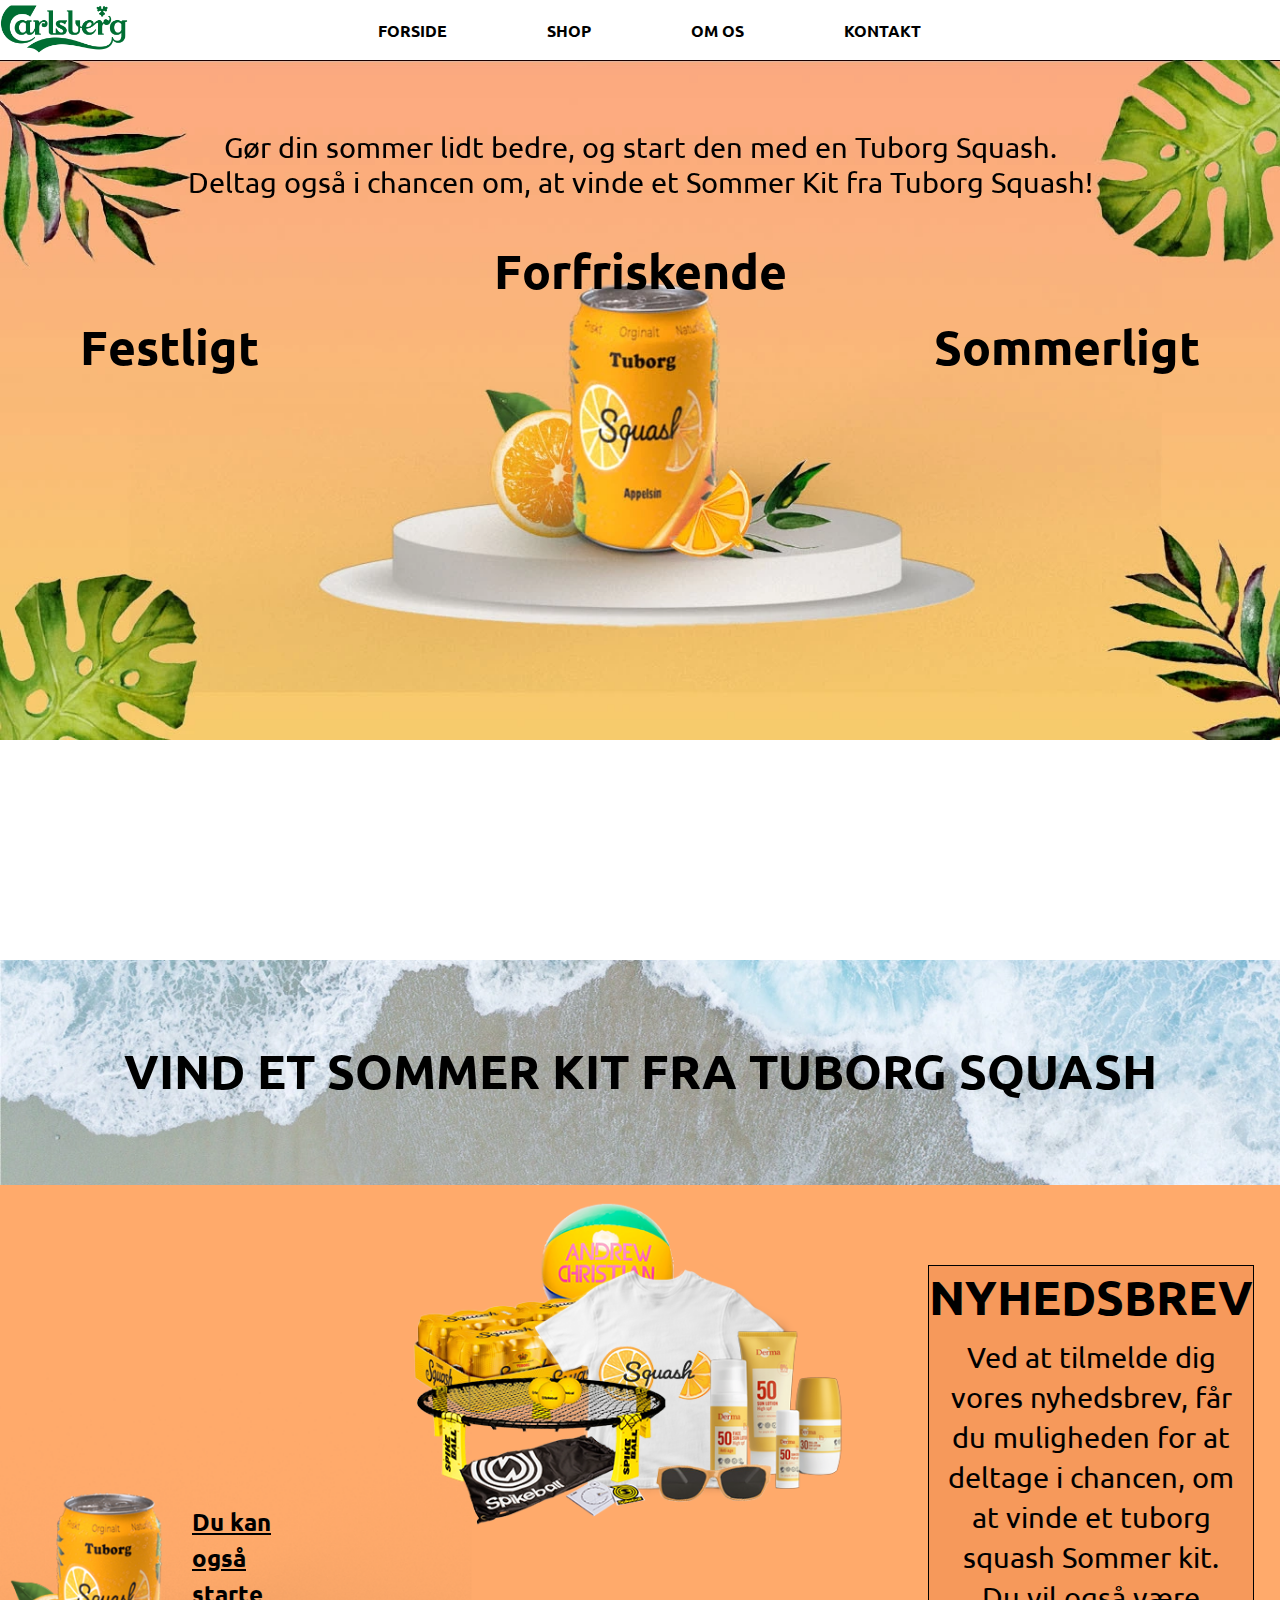
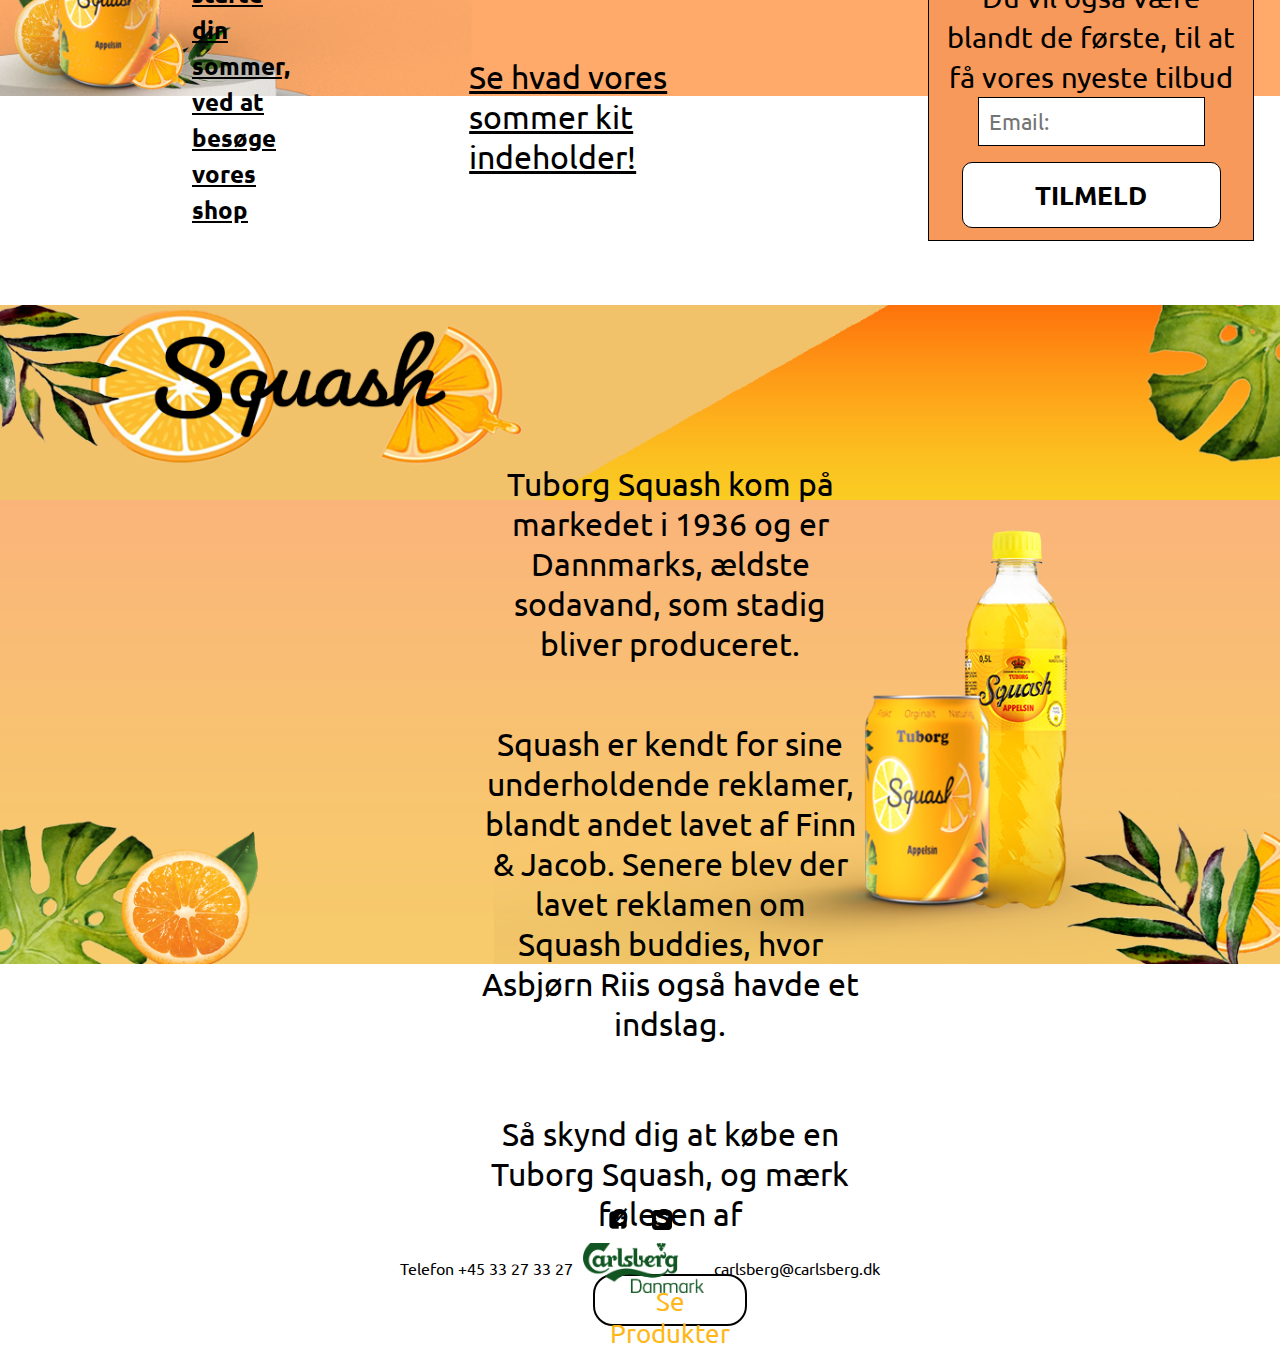
==== index.html @ 2f598a96 "font family" ====
<!DOCTYPE html>
<html lang="da">

<head>
  <meta charset="UTF-8" />
  <meta http-equiv="X-UA-Compatible" content="IE=edge" />
  <meta name="viewport" content="width=device-width, initial-scale=1.0" />
  <meta name="description" content="Tuborg Squash er en sodavand fra Tuborg, med frisk og naturlig appelsin smag.
  Tuborg Squash er danmarks ældste stadig produceret sodavand" />
  <meta name="keywords" content="Tuborg, Tuborg Squash, Squash, sodavand, appelsinsodavand, appelsin, Forfriskende
 sommerligt, naturligt, sommerkit, calrsberg," />
  <meta name="geo.placename" content="Aarhus" />
  <meta property="og:type" content="website" />
  <meta property="og:title" content="TUBORG SQUASH" />
  <meta property="og:url" content="" />
  <meta property="og:site_name" content="Tuborg Squash" />
  <meta property="og:description" content="Besøg Tuborg's hjemmeside, og deltag i konkurrence om Sommer kit, fra Tuborg Squash" />
  <meta property="og:locale" content="da_dk" />
  <title>Turborg Squash</title>
  <link rel="preconnect" href="https://fonts.googleapis.com"><link rel="preconnect" href="https://fonts.gstatic.com" crossorigin><link href="https://fonts.googleapis.com/css2?family=Ubuntu&display=swap" rel="stylesheet">
  <link rel="stylesheet" href="css/style.css" />
</head>

<body>
  <header>
    <nav class="navbar">
      <a href="index.html">  <img src="img/carlsberg-logo.webp" class="logo" alt="Calrsberg logo"> </a>

      <a href="#" class="toggle-button">
        <span class="bar"></span>
        <span class="bar"></span>
        <span class="bar"></span></a>
      <div class="navbar-links">
        <ul>
          <li><a href="#">Forside</a></li>
          <li><a href="shop.html">Shop</a></li>
          <li><a href="#">Om os</a></li>
          <li><a href="#">Kontakt</a></li>
        </ul>
      </div>
    </nav>
  </header>
  <div class="wrap-main"></div>
  <main class="mainclass">
    <section class="text-landing">
      <p>Gør din sommer lidt bedre, og start den med en Tuborg Squash. <br> Deltag også i chancen om,
        at vinde et Sommer Kit fra Tuborg Squash!</p>
      <h2 class="headliner1">Forfriskende</h2>
      <div class="inline">
        <h2 class="headliner2">Festligt</h2>
        <h2 class="headliner3">Sommerligt</h2>
      </div>
    </section>
  </main>

  <section class="headerpicture">
    <h3>VIND ET SOMMER KIT FRA TUBORG SQUASH</h3>
  </section>

  <section class="section2">
    <a href="shop.html" class="cantext">Du kan også starte din sommer, ved at besøge vores shop</a>
    <a href="sommerkit.html" class="sommerkit-text">Se hvad vores sommer kit indeholder! </a>
  
    <aside class="nyhedsbrev">
      <h2>NYHEDSBREV</h2>
      <P>Ved at tilmelde dig vores nyhedsbrev, får du muligheden for at deltage i chancen,
        om at vinde et tuborg squash Sommer kit.
        Du vil også være blandt de første, til at få vores nyeste tilbud</P>
      <section class="section4">

        <div class="column1">

          <input type="text" placeholder="Email:" name="mail" required>

          <a href="#">TILMELD</a>
        </div>
        <img class="cann" src="/img/minican.png" alt="">
      </section>
    </aside>
  </section>





  <section class="section3">
    <div class="produktside-text">
      <p class="sec3-text1">Tuborg Squash kom på markedet i 1936 og er Dannmarks, ældste sodavand, som stadig bliver
        produceret. </p>
      <p class="sec3-text2">Squash er kendt for sine underholdende reklamer, blandt andet lavet af Finn & Jacob.
        Senere blev der lavet reklamen om Squash buddies, hvor Asbjørn Riis også havde et indslag. </p>
      <p class="sec3-text3">Så skynd dig at købe en Tuborg Squash, og mærk følesen af </p>
      <a href="shop.html">Se Produkter</a>
    </div>
  </section>
  <footer class="footer">
    <div class="some-icons">
      <a href="#"> <img src="img/facebooklogo.png" alt=""></a>
      <a href="#"> <img src="img/twitterlogo.png" alt=""></a>

    </div>
    <div class="footerwrapper">
      <p>Telefon +45 33 27 33 27</p>
      <img class="footerlogo" src="/img/footer-logo.png" alt="">
      <p>carlsberg@carlsberg.dk</p>
    </div>
  </footer>
  <script src="script.js"></script>
</body>

</html>
---- css/style.css ----
* {
  margin: 0;
  padding: 0;
  box-sizing: border-box;
  text-decoration: none;
  scroll-behavior: smooth;
  font-family: 'Ubuntu', sans-serif;

}
/* Header standards for desktop + mobile */ 
header {
  display: flex;
  top: 0;
  max-width: 100%;
  justify-content: space-between;
  align-items: center;
  position: sticky;
}

.navbar img {
  height: 100%;
  width: 8rem;
}

.navbar ul {
  display: flex;
  height: 100%;
  max-width: 100%;
  align-items: center;
  z-index: 10;
  padding: 0px 200px;


}

.navbar {
  display: flex;
  align-items: center;
  height: 60px;
  background-color: white;
  top: 0;
  width: 100%;
  


}

.navbar ul li {
  list-style: none;
  display: block;
  position: relative;
  margin: 0 50px;
  display: flex;
  align-items: center;
  font-weight: bold;
  font-family: "Oswald", sans-serif;
 
}

.navbar ul li a {
  text-decoration: none;
  text-transform: uppercase;
  color: rgb(0, 0, 0);
  

}
/* Button for burgermenu */
.toggle-button {
  position: absolute;
  top: .75rem;
  right: 1rem;
  display: none;
  flex-direction: column;
  justify-content: space-between;
  width: 30px;
  height: 21px;

}

.toggle-button .bar {
  height: 3px;
  width: 100%;
  background-color: black;
  border-radius: 10px;
}

/* Standard settings for footer */
.footer {
  text-align: center;
  height: 100px;
}

.some-icons img {
  height: 20x;
  width: 20px;
  display: inline-block;
  text-align: center;
  margin: 5px 10px;

}

.footerlogo {
  height: 50px;

}

.footerwrapper {
  display: flex;
  align-items: center;
  justify-content: center;
  padding: 5px;
}

.footer p {
  font-size: 1rem;
  margin: 10px;
}

.wrap-main {
  height: 100%;
}
/* Landing page desktop version */ 
.mainclass {
  height: 100vh;
  scroll-snap-align: start;
  background-repeat: no-repeat;
  background-position: center;
  background-position-y: 0px;
  max-width: 100%;
  background-size: 100%;
  display: flex;
  justify-content: center;
  align-items: flex-start;
  background-image: url(/img/forside-tuborg-squash.webp);
}

.text-landing {
  position: relative;
  padding-top: 70px;
  text-align: center;
}

.headliner1 {
  text-align: center;
  padding-bottom: 10px;
  padding-top: 20px;
}

.inline {
  display: flex;
  justify-content: space-between;
  margin: 5px;
  width: 70rem;

}

.mainclass h2 {
  font-size: 3em;
  max-width: 100%;
}

.mainclass p {
  font-size: 1.8rem;
  padding-bottom: 20px;
}

/* Beach-foto section for summerkit page -- desktop */ 
.headerpicture {
  height: 25vh;
  background-image: url(/img/strandbaggrund-desktop.webp);
  background-position-y: 0px;
  background-repeat: no-repeat;
  background-size: cover;
  background-position: center;
  max-width: 100%;


}

.headerpicture h3 {
  position: relative;
  padding-top: 80px;
  font-size: 3rem;
  width: 100%;
  text-align: center;
}

/* Summer kit side*/
.section2 {
  background-image: url(/img/sommerkit-side.png);
  height: 80vh;
  background-repeat: no-repeat;
  background-size: cover;
  background-position: center;
  background-position-y: 0px;
  width: auto;
  background-size: 100%;
  display: flex;
  align-items: flex-end;
  justify-content: flex-end;
}
/* Not displaying the can for desktop version */ 
.boxunder img {
  display: none;
}

/* Text under summer-kit picture */
.sommerkit-text {
  display: flex;
  font-size: 2rem;
  color: black;
  padding-right: 10%;
  align-items: flex-end;
  margin-bottom: 10%;
  width: 90%;
  padding-left: 14%;
  text-decoration: underline;
 

}




/*might delete - text next to can,*/
.cantext {
  font-size: 1.5rem;
  width: 20%;
  line-height: 1.5;
  display: flex;
  align-items: center;
  padding-bottom: 6%;
  margin-left: 15%;
  width: 20%;
  font-weight: bold;
  color: black;
  text-decoration: underline;
}

/* Not displaying mobile version box */
.boxunder {
  display: none;
}

/* box around newsletter class */ 
.section4 {
  height: 20vh;
  width: 100%;
  background-color: #f6995b;
}
/* class for newsletterbox */ 
.column1 {
  width: 100%;
  display: flex;
  flex-direction: column;
  align-items: center;

}

/* Nyhedsbrev box */
.nyhedsbrev {
  width: 50%;
  text-align: center;
  align-items: center;
  justify-content: space-between;
  height: 80%;
  background-color: #f6995b;
  margin-top: 10%;
  display: flex;
  flex-direction: column;
  border: 1px solid black;
  margin: 5% 2%;

}

.nyhedsbrev p {
  line-height: 2.5rem;
  font-size: 1.8rem;
  margin-top: 10px;
  width: 90%;
  text-align: center;
}

.nyhedsbrev input {
  width: 70%;
  font-size: 1.4rem;
  height: 40%;
  padding: 10px;

  border: 1px solid black
}

.nyhedsbrev a {
  width: 80%;
  height: 15%;
  background-color: white;
  border-radius: 10px;
  margin-top: 5%;
  padding: 15px;
  border: 1px solid rgb(0, 0, 0);
  color: rgb(0, 0, 0);
  font-size: 1.6rem;
  font-weight: bold;

}

.nyhedsbrev h2 {
  font-size: 3rem;
}

/* Product side */ 
.section3 {
  background-image: url(/img/produktside-desktop.webp);
  height: 100vh;
  background-repeat: no-repeat;
  background-size: cover;
  background-position: center;
  background-position-y: 0px;
  width: auto;
  background-size: 100%;
}

.produktside-text {
  display: flex;
  flex-direction: column;
  justify-content: center;
  align-items: center;
  width: 50%;
  height: 100%;
  margin-left: 250px;
  padding-top: 250px;
  padding-left: 200px;

}

.produktside-text p {
  font-size: 2rem;
  line-height: 2, 5rem;
  text-align: center;
}
/* "Se produkt" button */
.produktside-text a {
  width: 35%;
  height: 8%;
  background: white;
  border: 2px solid black;
  text-align: center;
  padding: 10px;
  font-size: 1.6rem;
  color: #ffb819;
  border-radius: 20px;

}

.sec3-text1 {
  padding: 30px;
}

.sec3-text2 {
  padding: 30px;
}

.sec3-text3 {
  padding: 40px;
}

/* Infographic.html side styling -- desktop */
.main-sommer {
  height: 120vh;
  scroll-snap-align: start;
  background-repeat: no-repeat;
  background-position: center;
  background-position-y: 0px;
  max-width: 100%;
  background-size: 100%;
  display: flex;
  justify-content: center;
  align-items: center;
  background-image: url(/img/infographic-desktop.webp);
}

.headliner-sommerkit {
  height: 100%;
  display: flex;
  max-width: 100%;
  margin-top: 5%;
}

.main-sommer h2 {
  font-size: 3rem;
  padding: 10px;
  text-align: center;

}

/* SHOP.HTML STYLES -- desktop */
.main-shop {
  height: 90vh;
  scroll-snap-align: start;
  background-repeat: no-repeat;
  background-position: center;
  background-position-y: 0px;
  width: auto;
  background-size: 100%;
  display: flex;
  justify-content: center;
  align-items: center;
  background-image: url(/img/shopside.webp);
}

.kassewrapper {
  display: flex;
  flex-direction: column;
  padding-bottom: 5%;
}

.kassewrapper a {
  width: 35vh;
  height: 25vh;
  background-color: rgb(255, 255, 255);
  margin: 40px;
  color: rgb(51, 51, 51);
  text-align: center;
  border: 1px solid grey;


}

.kassewrapper img {
  width: 100%;
  height: 100%;
}

.kassewrapper p {
  position: relative;
  font-weight: bold;
  height: 100%;
}

.firstrow {
  display: flex;
}

.secondrow {
  display: flex
}

.underline-text {
  display: flex;
  flex-direction: column;
  align-items: center;
}


/* placere nyt sted */ 
.section4 img {
  display: none;
}


/* Media query for mobile devices FOCUS IPHONE X */
@media only screen and (max-width: 675px) {

  /* burger menu visable */
  .toggle-button {
    display: flex;
    
   
  }
/* Nav-menu hidden */
  .navbar-links {
    display: none;
    width: 100%;
    

  }

  .navbar {
    flex-direction: column;
    align-items: flex-start;
    width: 100%;
   

  }

  .navbar-links ul {
    flex-direction: column;
    width: 100%;
    background-color: white;
    

  }

  .navbar-links li {
    text-align: center;
    
  }

  .navbar-links li a {
    padding: .5rem 1rem;
  }

  .navbar-links.active {
    display: flex;
    z-index: 10;
  }
/* Landing-page --- mobile version */ 
  .mainclass {
    height: 90vh;
    scroll-snap-align: start;
    background-repeat: no-repeat;
    background-position: center;
    width: auto;
    background-size: 100%;
    display: flex;
    justify-content: center;
    align-items: center;
    background-image: url(/img/Landing-page-squash.webp);
  }

  .mainclass section p {
    font-size: 1.2rem;
    text-align: center;
    justify-content: center;
    padding: 0px 30px;

  }

  .mainclass h2 {
    font-size: 1.4rem;
  }

  .headliner1 {
    text-align: center;
    padding-bottom: 10px;
    padding-top: 20px;
  }


  .inline {
    display: flex;
    justify-content: space-between;
    padding-right: 30px;
    margin: 15px;
    width: 100%;
  }

  .text-landing {
    height: 60vh;
    padding: 0;

  }
/* beach section foto -- mobile version */ 
  .headerpicture {
    height: 20vh;
    background-image: url(/img/strandbaggrund.webp);
    background-position-y: 0px;
  }

  .headerpicture h3 {
    text-align: center;
    justify-content: center;
    padding-top: 55px;
    font-size: 1.6rem;
  }
/* Summer-kit section */
  .section2 {
    background-image: url(/img/sommerkit.jpg);
    height: 100vh;
    background-repeat: no-repeat;
    background-size: cover;
    background-position: center;
    background-position-y: 0px;
    width: auto;
    background-size: 100%;
    display: flex;
    flex-direction: column;
    align-items: center;
  }

  .sommerkit-text {
    height: 100%;
    width: 90%;
    text-align: center;
    font-size: 1.4rem;
    font-weight: bold;
    
  }
/* Removing the can text from the mobile version */ 
  .cantext {
    display: none;
  }

  .section2 p {
    text-align: center;
    font-size: 1.3rem;

  }


  .section2 p {
    bottom: 0;
  }
/* Styles for newsletter box and the contents */ 
  .nyhedsbrev {
    position: relative;
    height: 100%;
    width: 100%;
    margin: 0;
    background-color: #f6995b;
    border: hidden;
    display: flex;
    flex-direction: column;
    align-items: center;


  }

  .nyhedsbrev input {
    height: 30px;
    width: 30%;
  }

  .nyhedsbrev a {
    height: 30px;
    width: 150px;
    background-color: white;
    text-align: center;
    border-radius: 5px;
    border: 1px solid rgb(33, 33, 172);
    padding: 5px;

  }

  .nyhedsbrev img {
    display: inline-block;
  }


  .section4 {
    height: 20vh;
    width: 100%;
    background-color: #f6995b;
  }

  .column1 {
    width: 100%;
    padding-top: 2em;
    display: flex;
    flex-direction: column;
    gap: 10px;
    align-items: center;

  }

  .column1 input {
    width: 60%;
    height: 2.0em;
    font-size: 1.5em;
    font-weight: bold;
    padding-bottom: 13px;
  }

  .column1 a {
    width: 60%;
    background-color: white;
    border: 1px black solid;
    text-align: center;
    height: 100%;
    font-size: 1.5em;
    font-weight: bold;
    z-index: 10;
  }

  .section4 img {
    width: 40%;
    display: flex;
    max-width: 100%;
    max-height: 100%;
    object-fit: cover;
    position: relative;
    left: -2em;
    bottom: 5em;
    z-index: 2;
  }


/* Product side - mobile version */
  .section3 {
    background-image: url(/img/produktside-blade.jpg);
    height: 85vh;
    background-repeat: no-repeat;
    background-size: auto;
    background-position: center;
    background-position-y: 0px;
    width: auto;
    background-size: 100%;
    display: flex;
    flex-direction: column;
    align-items: center;
  }

  .section3 {
    position: relative;
  }

  .produktside-text {
    display: flex;
    flex-direction: column;
    justify-content: center;
    align-items: center;
    width: 80%;
    height: 100%;
    margin: 0;
    padding: 0;
    margin-top: 80%;
  }

  .section3 p {
    font-size: 1.2rem;
    text-align: center;
  }


  .sec3-text1 {
    padding: 20px;
  }

  .sec3-text2 {
    padding: 20px;
  }

  .sec3-text3 {
    padding: 20px;
  }

/* Button for "Se produkter */
  .section3 a {
    border: 1px solid black;
    border-radius: 10px;
    background-color: #b1510d;
    width: 50%;
    font-size: 1.5rem;
    padding: 10px;
    text-align: center;
    color: white;
    position: absolute;
    left: 5%;
    top: 30%
  }

  /* SWITCHING TO HTML DOCUMENT (sommerkit.html) -- MOBILE VERSION */
  .main-sommer {
    background-image: url(/img/infogra-with-plants.jpg);
    background-repeat: no-repeat;
    background-size: auto;
    background-position: center;
    width: auto;
    background-size: 100%;
    display: flex;
    flex-direction: column;
    align-items: center;
  }

  .headliner-sommerkit h2 {
    font-size: 2.5rem;
    text-align: center;
    width: 70;
  }

  /* SWITCHING TO SHOP HTML DOCUMENT (shop.html -- MOBILE VERSION */
  .main-shop {
    background: rgb(251, 169, 128);
    background: linear-gradient(90deg, rgba(251, 169, 128, 1) 0%, rgba(250, 184, 120, 1) 48%, rgba(247, 201, 109, 1) 100%);
    height: 100%;
    background-repeat: no-repeat;
    background-size: cover;
    background-position: center;
    background-position-y: 0px;
    width: auto;
    display: flex;
    flex-direction: column;
  }
    /* switching layout from desktop to mobile */ 
  .kassewrapper {
    display: flex;
    flex-direction: column;
    align-items: center;
    justify-content: center;
    height: 100%;


  }

  .kassewrapper a {
    width: 30vh;
    height: 20vh;
    background-color: white;
    margin: 40px;
    color: rgb(51, 51, 51);
    text-align: center;

  }

  .kassewrapper img {
    width: 100%;
    height: 100%;
  }

  .kassewrapper p {
    text-align: center;
    font-weight: bold;
    padding-top: 7px;
  }

  .firstrow {
    display: flex;
    flex-direction: column;
  }

  .secondrow {
    display: flex;
    flex-direction: column;
  }

  .footer p {
    font-size: 0.6rem;
  }
}
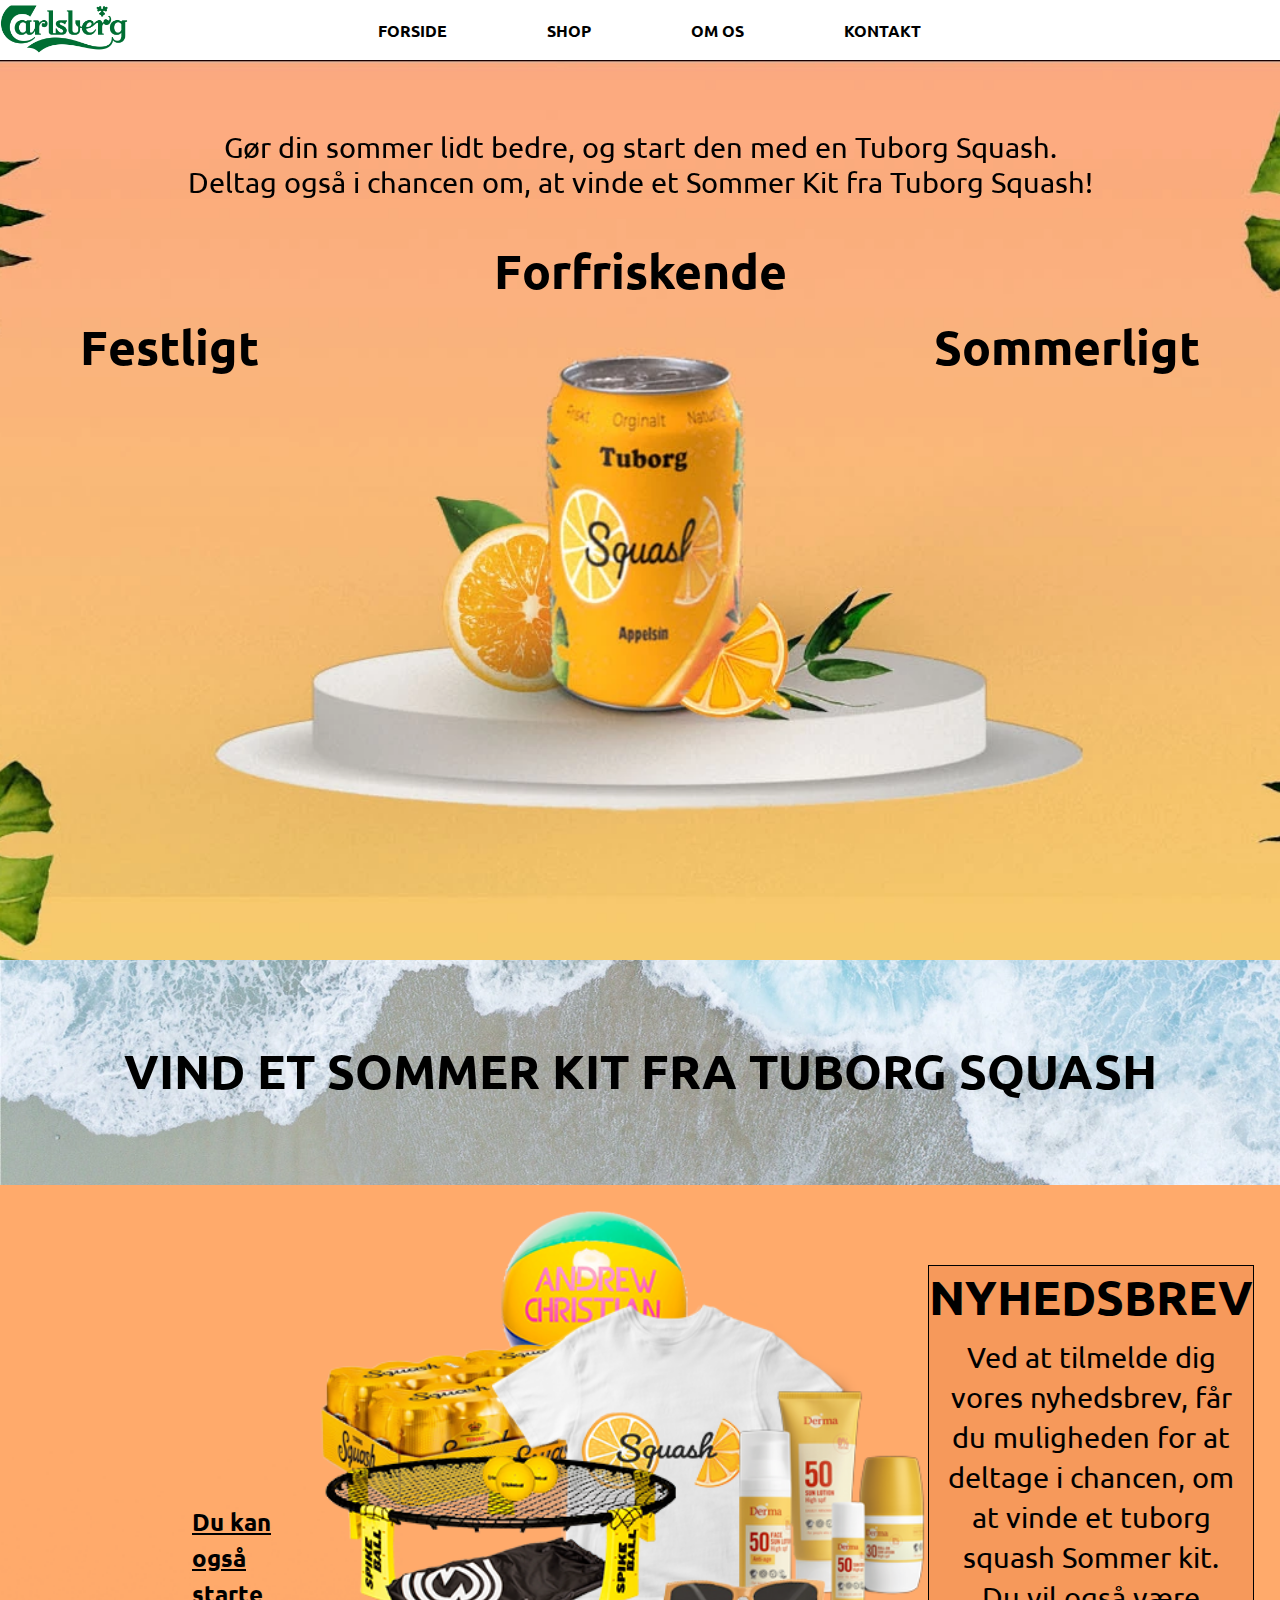
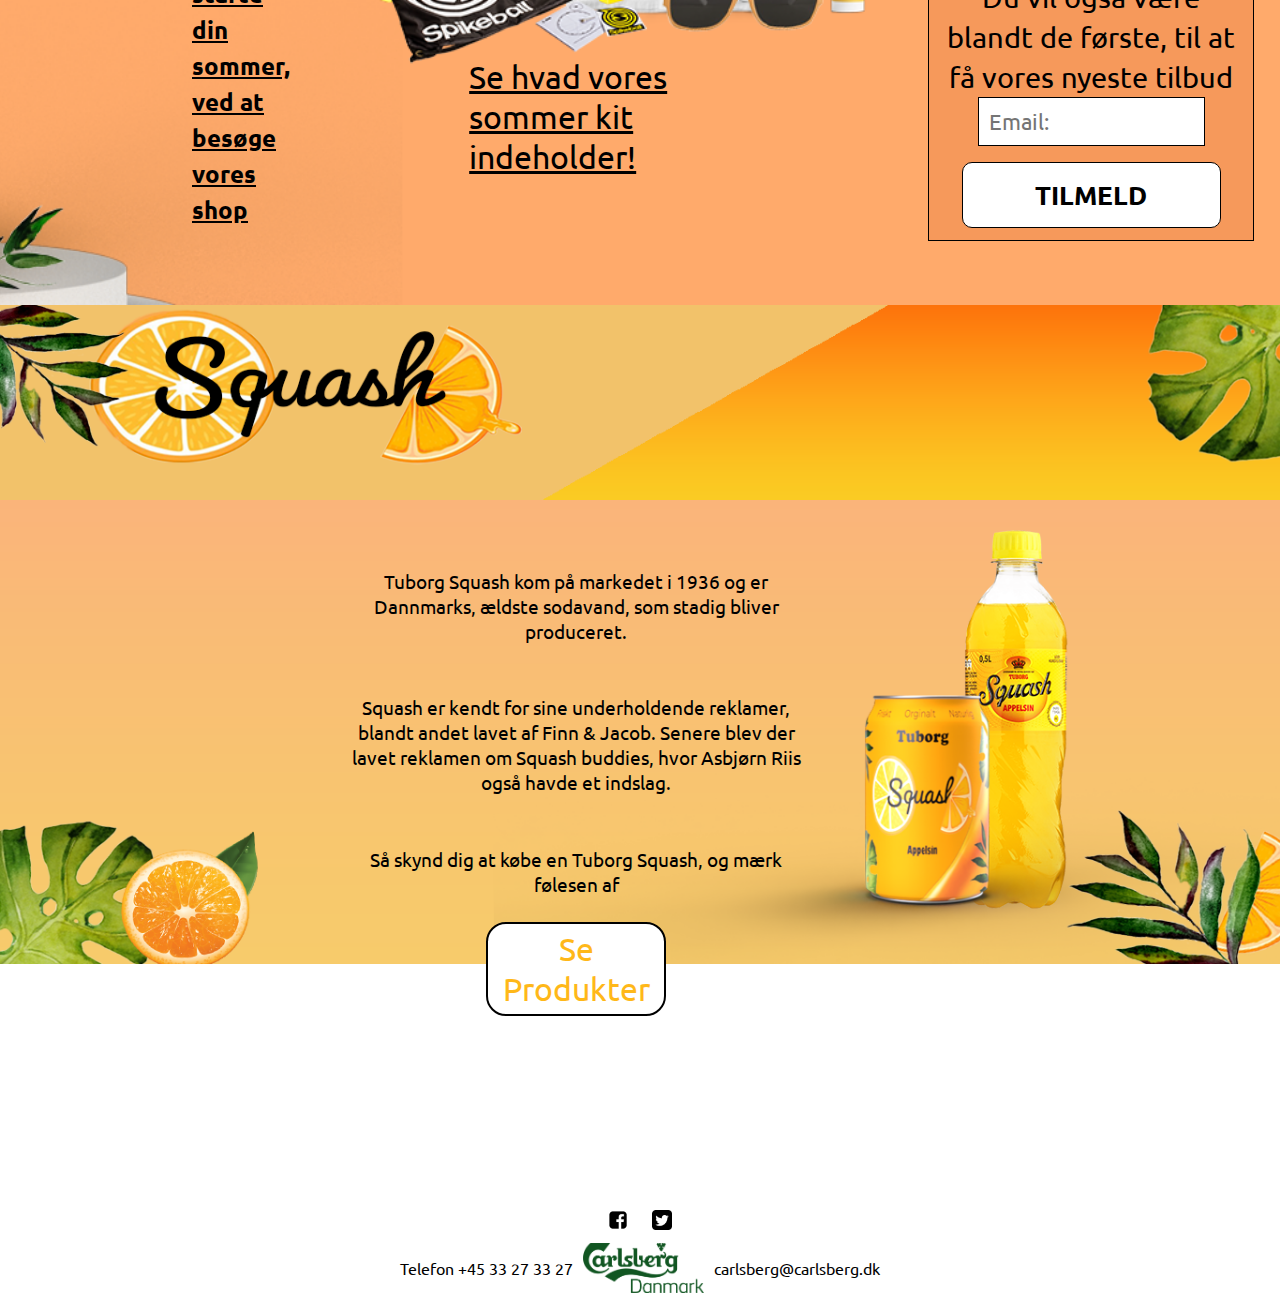
==== commit 0a2be61c: "SEO" ====
--- a/index.html
+++ b/index.html
@@ -2,21 +2,22 @@
 <html lang="da">
 
 <head>
-  <meta charset="UTF-8" />
-  <meta http-equiv="X-UA-Compatible" content="IE=edge" />
-  <meta name="viewport" content="width=device-width, initial-scale=1.0" />
+  <meta charset="UTF-8"/>
+  <meta http-equiv="X-UA-Compatible" content="IE=edge">
+  <meta name="viewport" content="width=device-width, initial-scale=1.0" >
   <meta name="description" content="Tuborg Squash er en sodavand fra Tuborg, med frisk og naturlig appelsin smag.
-  Tuborg Squash er danmarks ældste stadig produceret sodavand" />
+  Tuborg Squash er danmarks ældste stadig produceret sodavand" >
   <meta name="keywords" content="Tuborg, Tuborg Squash, Squash, sodavand, appelsinsodavand, appelsin, Forfriskende
- sommerligt, naturligt, sommerkit, calrsberg," />
-  <meta name="geo.placename" content="Aarhus" />
-  <meta property="og:type" content="website" />
-  <meta property="og:title" content="TUBORG SQUASH" />
-  <meta property="og:url" content="" />
-  <meta property="og:site_name" content="Tuborg Squash" />
-  <meta property="og:description" content="Besøg Tuborg's hjemmeside, og deltag i konkurrence om Sommer kit, fra Tuborg Squash" />
-  <meta property="og:locale" content="da_dk" />
+ sommerligt, naturligt, sommerkit, calrsberg," >
+  <meta name="geo.placename" content="Aarhus" >
+  <meta property="og:type" content="website">
+  <meta property="og:title" content="TUBORG SQUASH" >
+  <meta property="og:url" content="" >
+  <meta property="og:site_name" content="Tuborg Squash" >
+  <meta property="og:description" content="Besøg Tuborg's hjemmeside, og deltag i konkurrence om Sommer kit, fra Tuborg Squash" >
+  <meta property="og:locale" content="da_dk" >
   <title>Turborg Squash</title>
+  <link rel="preconnect" href="https://fonts.googleapis.com"><link rel="preconnect" href="https://fonts.gstatic.com" crossorigin><link href="https://fonts.googleapis.com/css2?family=Oswald&display=swap" rel="stylesheet">
   <link rel="preconnect" href="https://fonts.googleapis.com"><link rel="preconnect" href="https://fonts.gstatic.com" crossorigin><link href="https://fonts.googleapis.com/css2?family=Ubuntu&display=swap" rel="stylesheet">
   <link rel="stylesheet" href="css/style.css" />
 </head>
@@ -74,7 +75,7 @@
 
           <a href="#">TILMELD</a>
         </div>
-        <img class="cann" src="/img/minican.png" alt="">
+        <img class="cann" src="/img/tuborg-dåse.webp" alt="">
       </section>
     </aside>
   </section>
@@ -95,13 +96,13 @@
   </section>
   <footer class="footer">
     <div class="some-icons">
-      <a href="#"> <img src="img/facebooklogo.png" alt=""></a>
-      <a href="#"> <img src="img/twitterlogo.png" alt=""></a>
+      <a href="https://www.facebook.com/TuborgSquash"> <img src="img/facebooklogo.webp" alt=""></a>
+      <a href="https://www.instagram.com/tuborg/"> <img src="img/twitterlogo.webp" alt=""></a>
 
     </div>
     <div class="footerwrapper">
       <p>Telefon +45 33 27 33 27</p>
-      <img class="footerlogo" src="/img/footer-logo.png" alt="">
+      <img class="footerlogo" src="/img/footer-logo.webp" alt="carlsberg-logo">
       <p>carlsberg@carlsberg.dk</p>
     </div>
   </footer>
--- a/css/style.css
+++ b/css/style.css
@@ -53,7 +53,7 @@
   display: flex;
   align-items: center;
   font-weight: bold;
-  font-family: "Oswald", sans-serif;
+  font-family: 'Oswald', sans-serif;
  
 }
 
@@ -127,7 +127,7 @@
   background-position: center;
   background-position-y: 0px;
   max-width: 100%;
-  background-size: 100%;
+  background-size: cover;
   display: flex;
   justify-content: center;
   align-items: flex-start;
@@ -187,14 +187,13 @@
 
 /* Summer kit side*/
 .section2 {
-  background-image: url(/img/sommerkit-side.png);
+  background-image: url(/img/sommerkit-tuborg-squash.webp);
   height: 80vh;
   background-repeat: no-repeat;
-  background-size: cover;
   background-position: center;
   background-position-y: 0px;
   width: auto;
-  background-size: 100%;
+  background-size: cover;
   display: flex;
   align-items: flex-end;
   justify-content: flex-end;
@@ -313,11 +312,10 @@
   background-image: url(/img/produktside-desktop.webp);
   height: 100vh;
   background-repeat: no-repeat;
-  background-size: cover;
+  background-size: 100%;
   background-position: center;
   background-position-y: 0px;
   width: auto;
-  background-size: 100%;
 }
 
 .produktside-text {
@@ -326,15 +324,15 @@
   justify-content: center;
   align-items: center;
   width: 50%;
-  height: 100%;
-  margin-left: 250px;
-  padding-top: 250px;
-  padding-left: 200px;
+  max-height: 70%;
+  margin-left: 15%;
+  padding-top: 25%;
+  padding-left: 10%;
 
 }
 
 .produktside-text p {
-  font-size: 2rem;
+  font-size: clamp(0.5rem, 1.5vw, 2rem);
   line-height: 2, 5rem;
   text-align: center;
 }
@@ -345,23 +343,24 @@
   background: white;
   border: 2px solid black;
   text-align: center;
-  padding: 10px;
+  padding: 1%;
   font-size: 1.6rem;
+  font-size: clamp(1.5rem, 2rem, 3rem);
   color: #ffb819;
   border-radius: 20px;
 
 }
 
 .sec3-text1 {
-  padding: 30px;
+  padding: 5%;
 }
 
 .sec3-text2 {
-  padding: 30px;
+  padding: 5%;
 }
 
 .sec3-text3 {
-  padding: 40px;
+  padding: 5%;
 }
 
 /* Infographic.html side styling -- desktop */
@@ -456,7 +455,179 @@
 .section4 img {
   display: none;
 }
-
+/* Landing page adjustments */ 
+@media only screen and (max-width: 1100px) {
+  .text-landing {
+    position: relative;
+    padding-top: 40px;
+    text-align: center;
+  }
+  
+  .headliner1 {
+    text-align: center;
+    padding-bottom: 10px;
+  }
+  
+  .inline {
+    justify-content: space-around;
+  
+  }
+  
+  .mainclass h2 {
+    font-size: 3em;
+    max-width: 100%;
+    
+  }
+  
+  .mainclass p {
+    font-size: 1.5rem;
+    
+  }
+/* newsletter adjustments 
+  
+/* Text under summer-kit picture */
+.sommerkit-text {
+  display: flex;
+  font-size: 1.5rem;
+  color: black;
+  padding-right: 15%;
+  align-items: flex-end;
+  margin-bottom: 23%;
+  width: 20%;
+  padding-left: 14%;
+  text-decoration: underline;
+ 
+
+}
+
+
+
+
+/*might delete - text next to can,*/
+.cantext {
+  font-size: 1.2rem;
+  width: 40%;
+  line-height: 1.5;
+  display: flex;
+  align-items: center;
+  padding-bottom: 25%;
+  margin-left: 17%;
+  width: 20%;
+  font-weight: bold;
+  color: black;
+  text-decoration: underline;
+}
+
+/* Not displaying mobile version box */
+.boxunder {
+  display: none;
+}
+
+/* box around newsletter class */ 
+.section4 {
+  height: 20vh;
+  width: 100%;
+  background-color: #f6995b;
+}
+/* class for newsletterbox */ 
+.column1 {
+  width: 100%;
+  display: flex;
+  flex-direction: column;
+  align-items: center;
+
+}
+
+/* Nyhedsbrev box */
+.nyhedsbrev {
+  width: 50%;
+  text-align: center;
+  align-items: center;
+  justify-content: space-between;
+  height: 60%;
+  background-color: #f6995b;
+  display: flex;
+  flex-direction: column;
+  border: 1px solid black;
+  margin: 25% 2%;
+
+}
+
+.nyhedsbrev p {
+  line-height: 2rem;
+  font-size: 1.4rem;
+  margin-top: 10px;
+  width: 90%;
+  text-align: center;
+}
+
+.nyhedsbrev input {
+  width: 60%;
+  font-size: 1.4rem;
+  height: 40%;
+  padding: 10px;
+  margin-top: 10px;
+
+  border: 1px solid black
+}
+
+.nyhedsbrev a {
+  width: 60%;
+  height: 15%;
+  background-color: white;
+  border-radius: 10px;
+  margin-top: 5%;
+  padding: 15px;
+  border: 1px solid rgb(0, 0, 0);
+  color: rgb(0, 0, 0);
+  font-size: 1.6rem;
+  font-weight: bold;
+
+}
+
+.nyhedsbrev h2 {
+  font-size: 2.5rem;
+}
+
+
+.produktside-text {
+ 
+  height: 100%;
+  padding-top: 15%;
+  padding-right: 10%;
+  padding-left: 0;
+
+}
+
+.produktside-text p {
+  line-height: 2, 5rem;
+  text-align: center;
+}
+/* "Se produkt" button */
+.produktside-text a {
+  width: 55%;
+  height: 8%;
+  padding: 20px;
+  margin-bottom: 30%;
+  font-size: 1.2rem;
+  color: #ffb819;
+  
+
+}
+
+.sec3-text1 {
+  padding: 10px;
+}
+
+.sec3-text2 {
+  padding: 10px;
+}
+
+.sec3-text3 {
+  padding: 10px;
+}
+
+}
 
 /* Media query for mobile devices FOCUS IPHONE X */
 @media only screen and (max-width: 675px) {
@@ -563,10 +734,10 @@
     padding-top: 55px;
     font-size: 1.6rem;
   }
-/* Summer-kit section */
+/* Summer-kit section -- mobile */
   .section2 {
-    background-image: url(/img/sommerkit.jpg);
-    height: 100vh;
+    background-image: url(/img/sommerkit-tuborg-squash-mobil.webp);
+    height: 95vh;
     background-repeat: no-repeat;
     background-size: cover;
     background-position: center;
@@ -584,6 +755,7 @@
     text-align: center;
     font-size: 1.4rem;
     font-weight: bold;
+    margin-bottom: 5%;
     
   }
 /* Removing the can text from the mobile version */ 
@@ -687,7 +859,7 @@
 
 /* Product side - mobile version */
   .section3 {
-    background-image: url(/img/produktside-blade.jpg);
+    background-image: url(/img/tuborg-squash-produkter.webp);
     height: 85vh;
     background-repeat: no-repeat;
     background-size: auto;
@@ -717,7 +889,7 @@
   }
 
   .section3 p {
-    font-size: 1.2rem;
+    font-size:clamp(0.7rem, 1rem, 1.1rem);
     text-align: center;
   }
 
@@ -751,7 +923,7 @@
 
   /* SWITCHING TO HTML DOCUMENT (sommerkit.html) -- MOBILE VERSION */
   .main-sommer {
-    background-image: url(/img/infogra-with-plants.jpg);
+    background-image: url(/img/sommerkit-mobile.webp);
     background-repeat: no-repeat;
     background-size: auto;
     background-position: center;
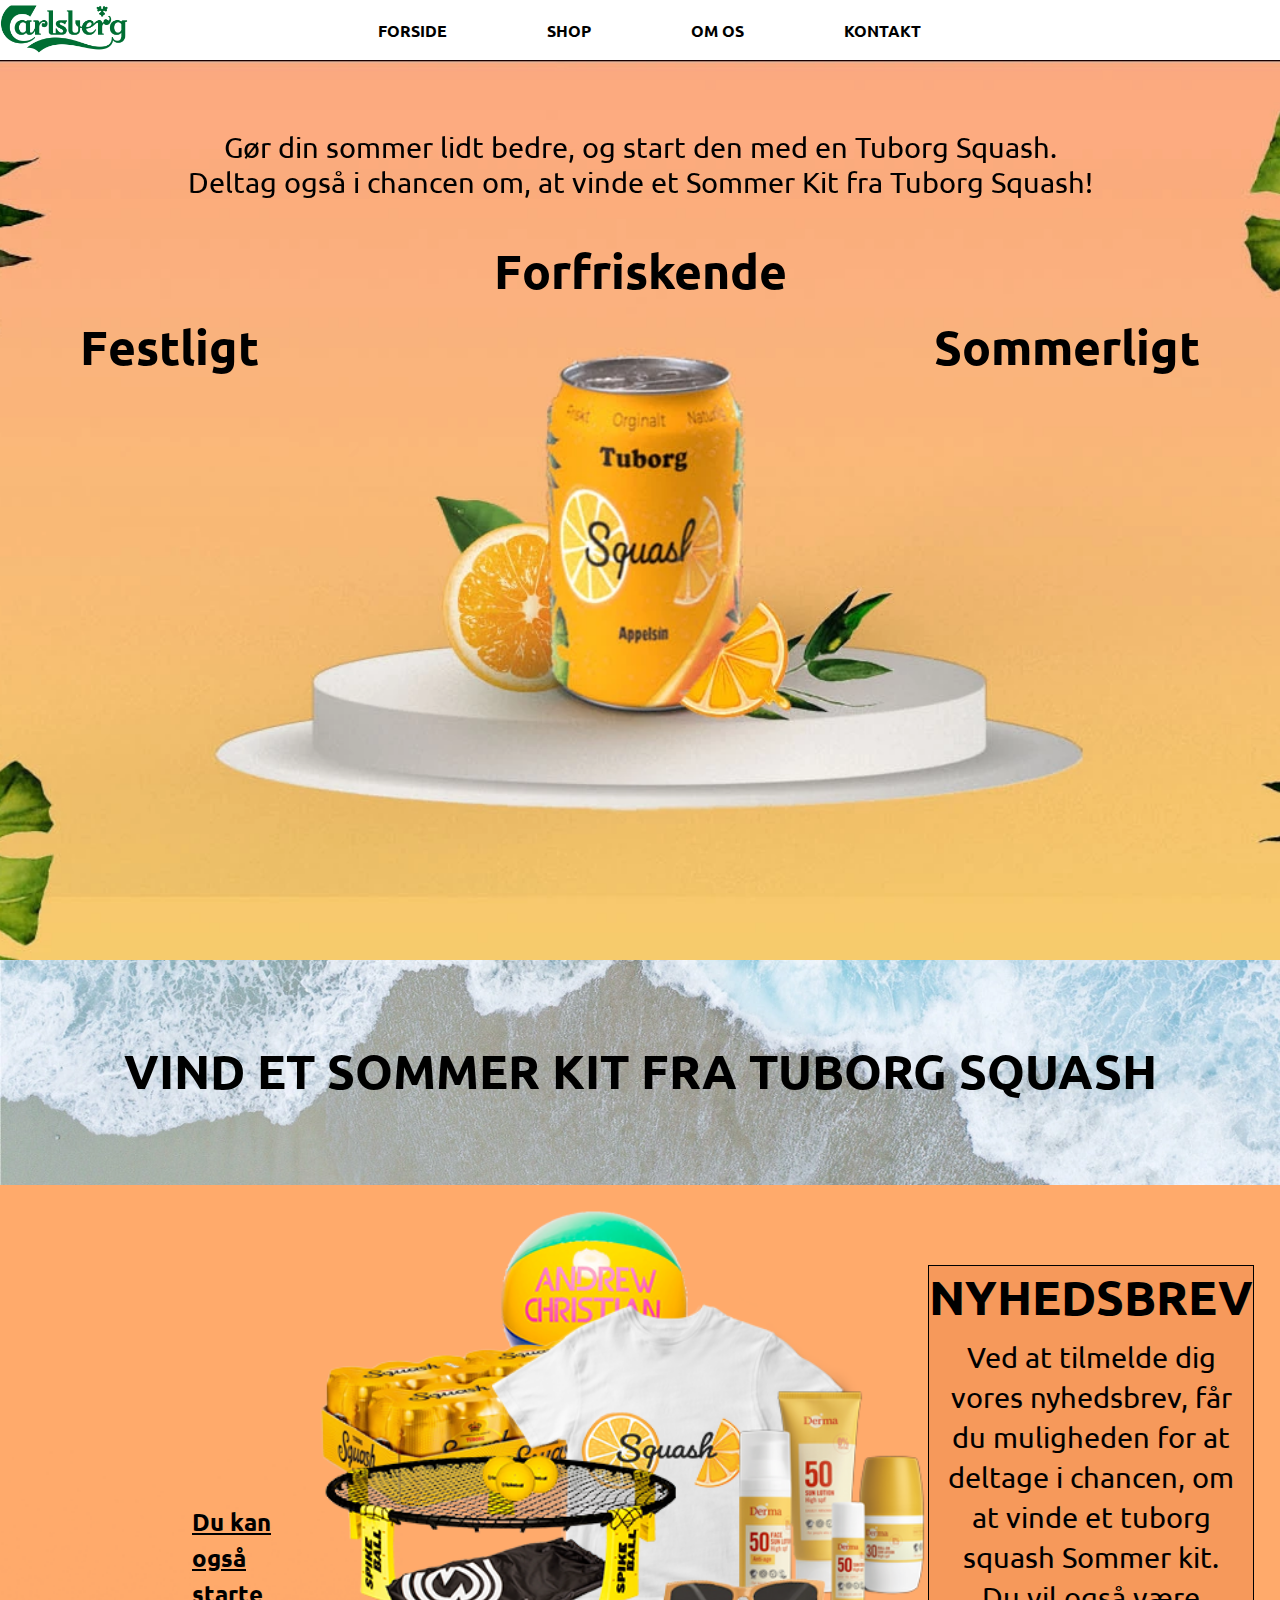
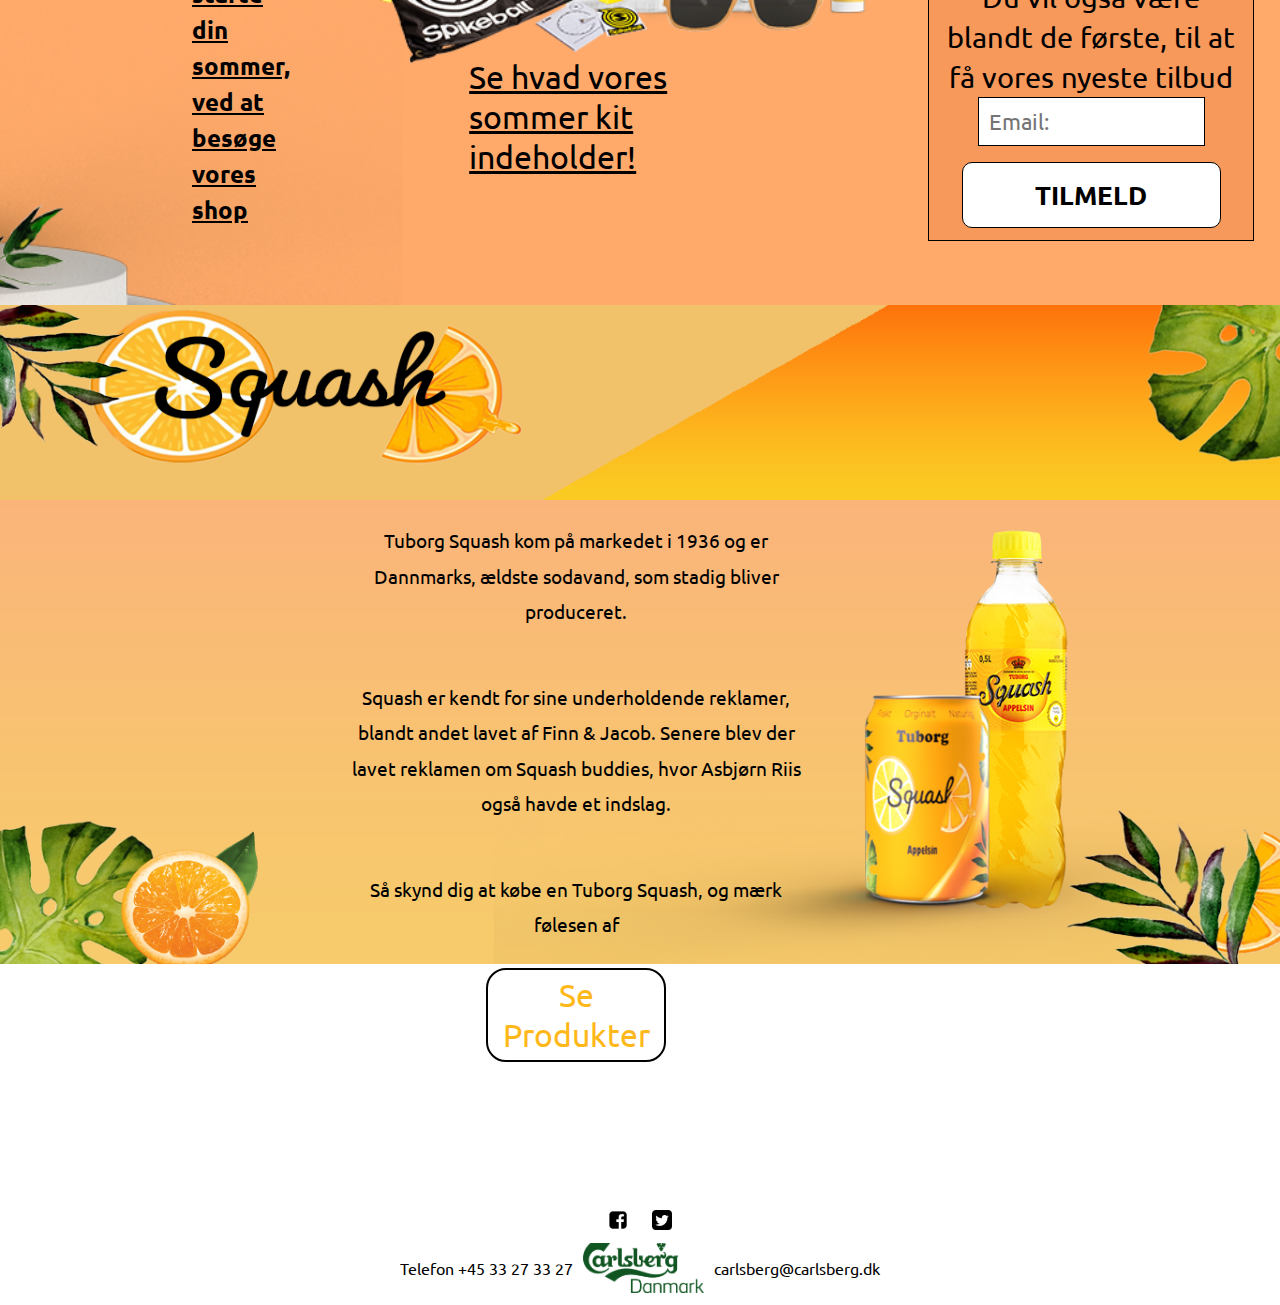
==== commit 6edff079: "Close to finish - SEO" ====
--- a/index.html
+++ b/index.html
@@ -2,30 +2,36 @@
 <html lang="da">
 
 <head>
-  <meta charset="UTF-8"/>
+  <meta charset="UTF-8">
   <meta http-equiv="X-UA-Compatible" content="IE=edge">
-  <meta name="viewport" content="width=device-width, initial-scale=1.0" >
+  <meta name="viewport" content="width=device-width, initial-scale=1.0">
   <meta name="description" content="Tuborg Squash er en sodavand fra Tuborg, med frisk og naturlig appelsin smag.
-  Tuborg Squash er danmarks ældste stadig produceret sodavand" >
+  Tuborg Squash er danmarks ældste stadig produceret sodavand">
   <meta name="keywords" content="Tuborg, Tuborg Squash, Squash, sodavand, appelsinsodavand, appelsin, Forfriskende
- sommerligt, naturligt, sommerkit, calrsberg," >
-  <meta name="geo.placename" content="Aarhus" >
+ sommerligt, naturligt, sommerkit, calrsberg,">
+  <meta name="geo.placename" content="Aarhus">
   <meta property="og:type" content="website">
-  <meta property="og:title" content="TUBORG SQUASH" >
-  <meta property="og:url" content="" >
-  <meta property="og:site_name" content="Tuborg Squash" >
-  <meta property="og:description" content="Besøg Tuborg's hjemmeside, og deltag i konkurrence om Sommer kit, fra Tuborg Squash" >
-  <meta property="og:locale" content="da_dk" >
+  <meta property="og:title" content="TUBORG SQUASH">
+  <meta property="og:url" content="">
+  <meta property="og:site_name" content="Tuborg Squash">
+  <meta property="og:description"
+    content="Besøg Tuborg's hjemmeside, og deltag i konkurrence om Sommer kit, fra Tuborg Squash">
+  <meta property="og:locale" content="da_dk">
   <title>Turborg Squash</title>
-  <link rel="preconnect" href="https://fonts.googleapis.com"><link rel="preconnect" href="https://fonts.gstatic.com" crossorigin><link href="https://fonts.googleapis.com/css2?family=Oswald&display=swap" rel="stylesheet">
-  <link rel="preconnect" href="https://fonts.googleapis.com"><link rel="preconnect" href="https://fonts.gstatic.com" crossorigin><link href="https://fonts.googleapis.com/css2?family=Ubuntu&display=swap" rel="stylesheet">
-  <link rel="stylesheet" href="css/style.css" />
+  <link rel="preconnect" href="https://fonts.googleapis.com">
+  <link rel="preconnect" href="https://fonts.gstatic.com" crossorigin>
+  <link href="https://fonts.googleapis.com/css2?family=Oswald&display=swap" rel="stylesheet">
+  <link rel="preconnect" href="https://fonts.googleapis.com">
+  <link rel="preconnect" href="https://fonts.gstatic.com" crossorigin>
+  <link href="https://fonts.googleapis.com/css2?family=Ubuntu&display=swap" rel="stylesheet">
+  <link rel="stylesheet" href="css/style.css">
+  <link rel="icon" type="image/x-icon" href="/img/carlsberg-logo.webp">
 </head>
 
 <body>
   <header>
     <nav class="navbar">
-      <a href="index.html">  <img src="img/carlsberg-logo.webp" class="logo" alt="Calrsberg logo"> </a>
+      <a href="index.html"> <img src="img/carlsberg-logo.webp" class="logo" alt="Calrsberg logo"> </a>
 
       <a href="#" class="toggle-button">
         <span class="bar"></span>
@@ -61,7 +67,7 @@
   <section class="section2">
     <a href="shop.html" class="cantext">Du kan også starte din sommer, ved at besøge vores shop</a>
     <a href="sommerkit.html" class="sommerkit-text">Se hvad vores sommer kit indeholder! </a>
-  
+
     <aside class="nyhedsbrev">
       <h2>NYHEDSBREV</h2>
       <P>Ved at tilmelde dig vores nyhedsbrev, får du muligheden for at deltage i chancen,
--- a/css/style.css
+++ b/css/style.css
@@ -91,7 +91,7 @@
 }
 
 .some-icons img {
-  height: 20x;
+  height: 20px;
   width: 20px;
   display: inline-block;
   text-align: center;
@@ -333,7 +333,7 @@
 
 .produktside-text p {
   font-size: clamp(0.5rem, 1.5vw, 2rem);
-  line-height: 2, 5rem;
+  line-height: 2.2rem;
   text-align: center;
 }
 /* "Se produkt" button */
@@ -600,7 +600,6 @@
 }
 
 .produktside-text p {
-  line-height: 2, 5rem;
   text-align: center;
 }
 /* "Se produkt" button */
@@ -686,7 +685,7 @@
     display: flex;
     justify-content: center;
     align-items: center;
-    background-image: url(/img/Landing-page-squash.webp);
+    background-image: url(/img/landing-page-squash.webp);
   }
 
   .mainclass section p {
@@ -937,7 +936,6 @@
   .headliner-sommerkit h2 {
     font-size: 2.5rem;
     text-align: center;
-    width: 70;
   }
 
   /* SWITCHING TO SHOP HTML DOCUMENT (shop.html -- MOBILE VERSION */
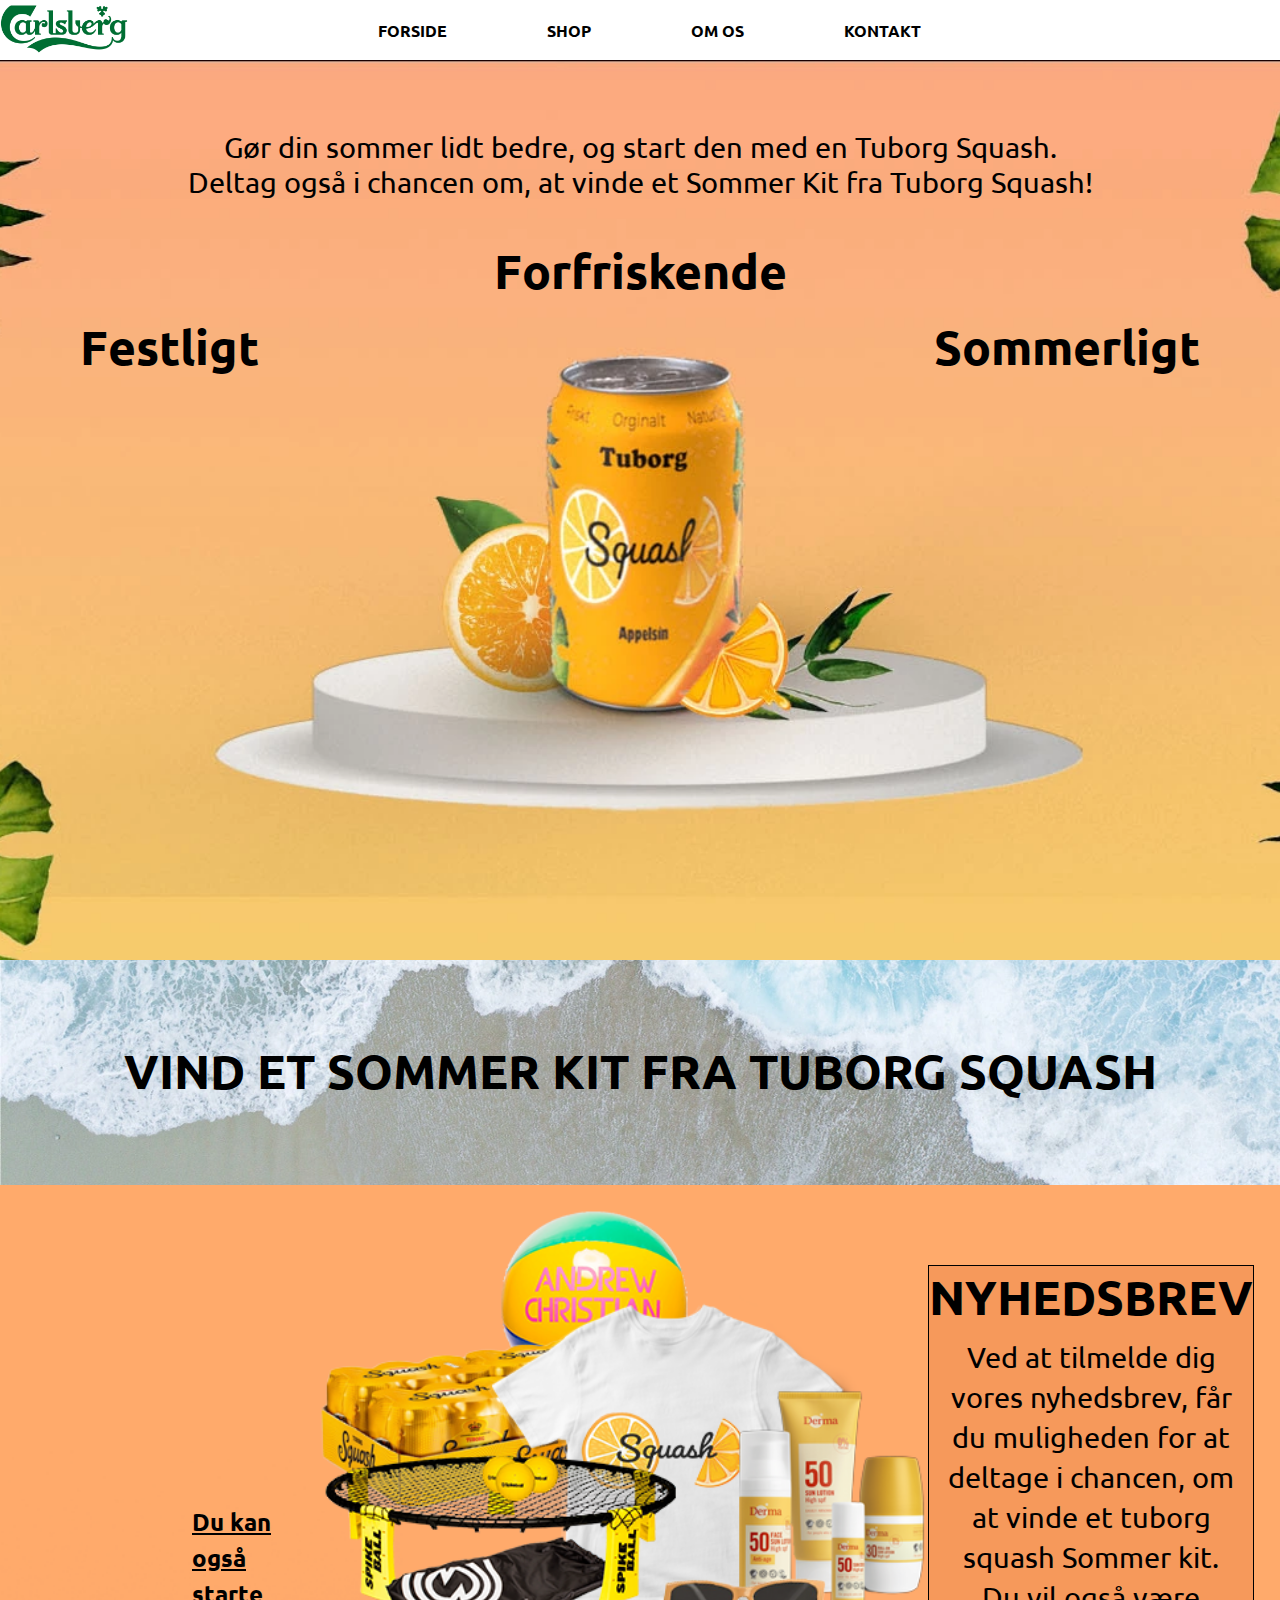
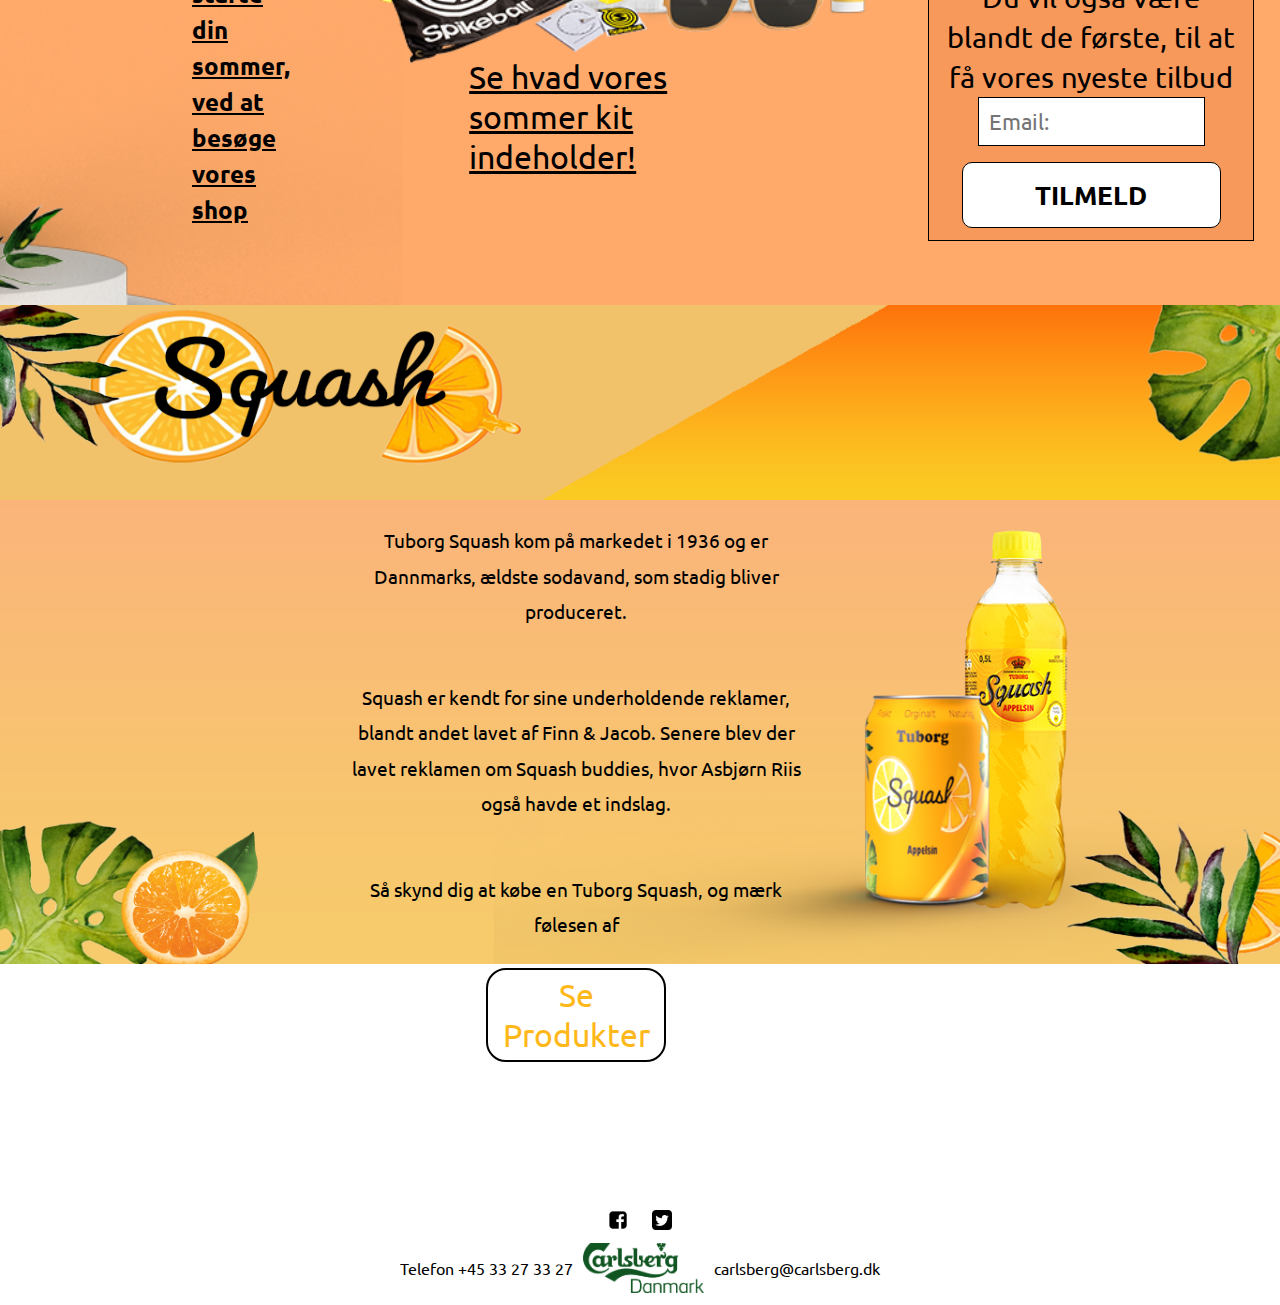
==== commit 6712f28e: "sitemap" ====
--- a/index.html
+++ b/index.html
@@ -12,7 +12,7 @@
   <meta name="geo.placename" content="Aarhus">
   <meta property="og:type" content="website">
   <meta property="og:title" content="TUBORG SQUASH">
-  <meta property="og:url" content="">
+  <meta property="og:url" content="https://tuborg-squash.harmscreativity.dk/">
   <meta property="og:site_name" content="Tuborg Squash">
   <meta property="og:description"
     content="Besøg Tuborg's hjemmeside, og deltag i konkurrence om Sommer kit, fra Tuborg Squash">
@@ -81,7 +81,7 @@
 
           <a href="#">TILMELD</a>
         </div>
-        <img class="cann" src="/img/tuborg-dåse.webp" alt="">
+        <img class="cann" src="/img/tuborg-dåse.webp" alt="tuborg-squash-dåse">
       </section>
     </aside>
   </section>
--- a/css/style.css
+++ b/css/style.css
@@ -14,6 +14,7 @@
   max-width: 100%;
   justify-content: space-between;
   align-items: center;
+  z-index: 10;
   position: sticky;
 }
 
@@ -840,7 +841,7 @@
     height: 100%;
     font-size: 1.5em;
     font-weight: bold;
-    z-index: 10;
+    z-index: 5;
   }
 
   .section4 img {
@@ -880,8 +881,8 @@
     flex-direction: column;
     justify-content: center;
     align-items: center;
-    width: 80%;
-    height: 100%;
+    width: 90%;
+    height: 90%;
     margin: 0;
     padding: 0;
     margin-top: 80%;
@@ -889,6 +890,7 @@
 
   .section3 p {
     font-size:clamp(0.7rem, 1rem, 1.1rem);
+    line-height: 1.4rem;
     text-align: center;
   }
 
@@ -898,7 +900,7 @@
   }
 
   .sec3-text2 {
-    padding: 20px;
+    padding: 10px;
   }
 
   .sec3-text3 {
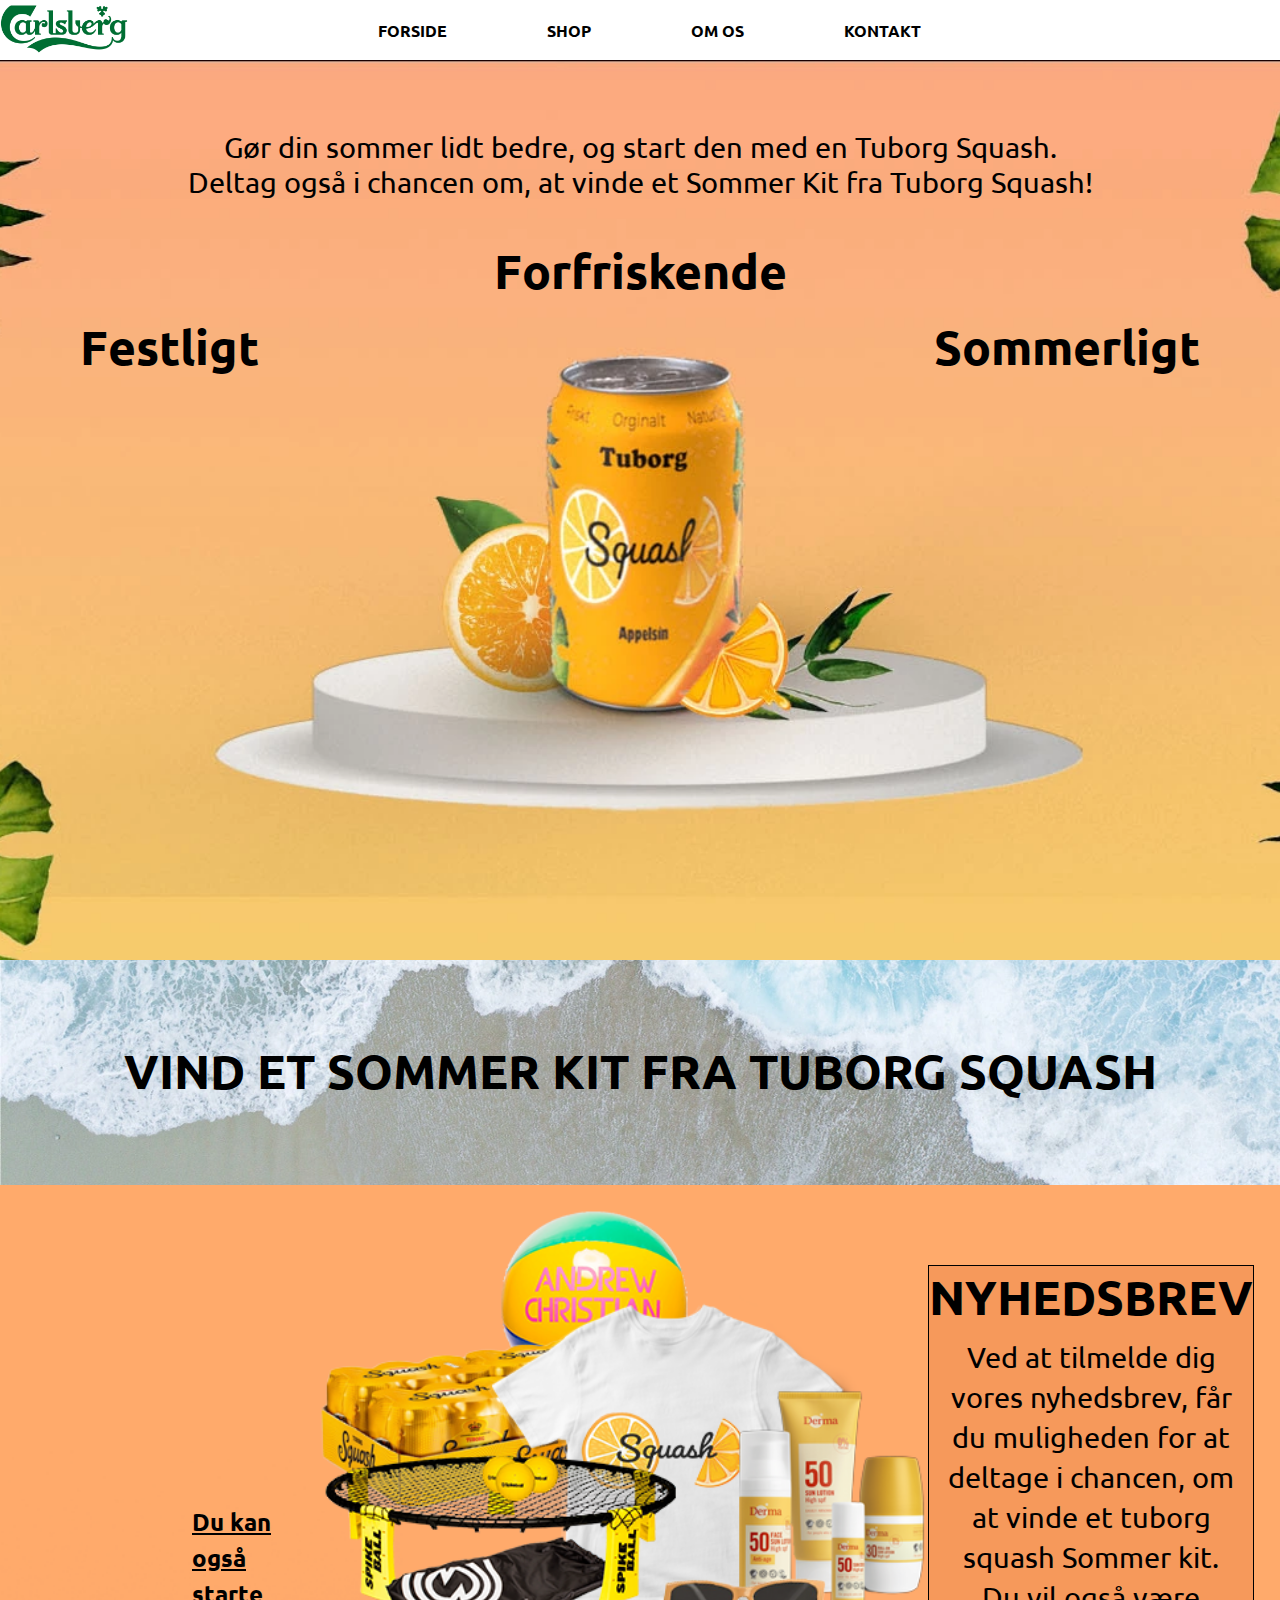
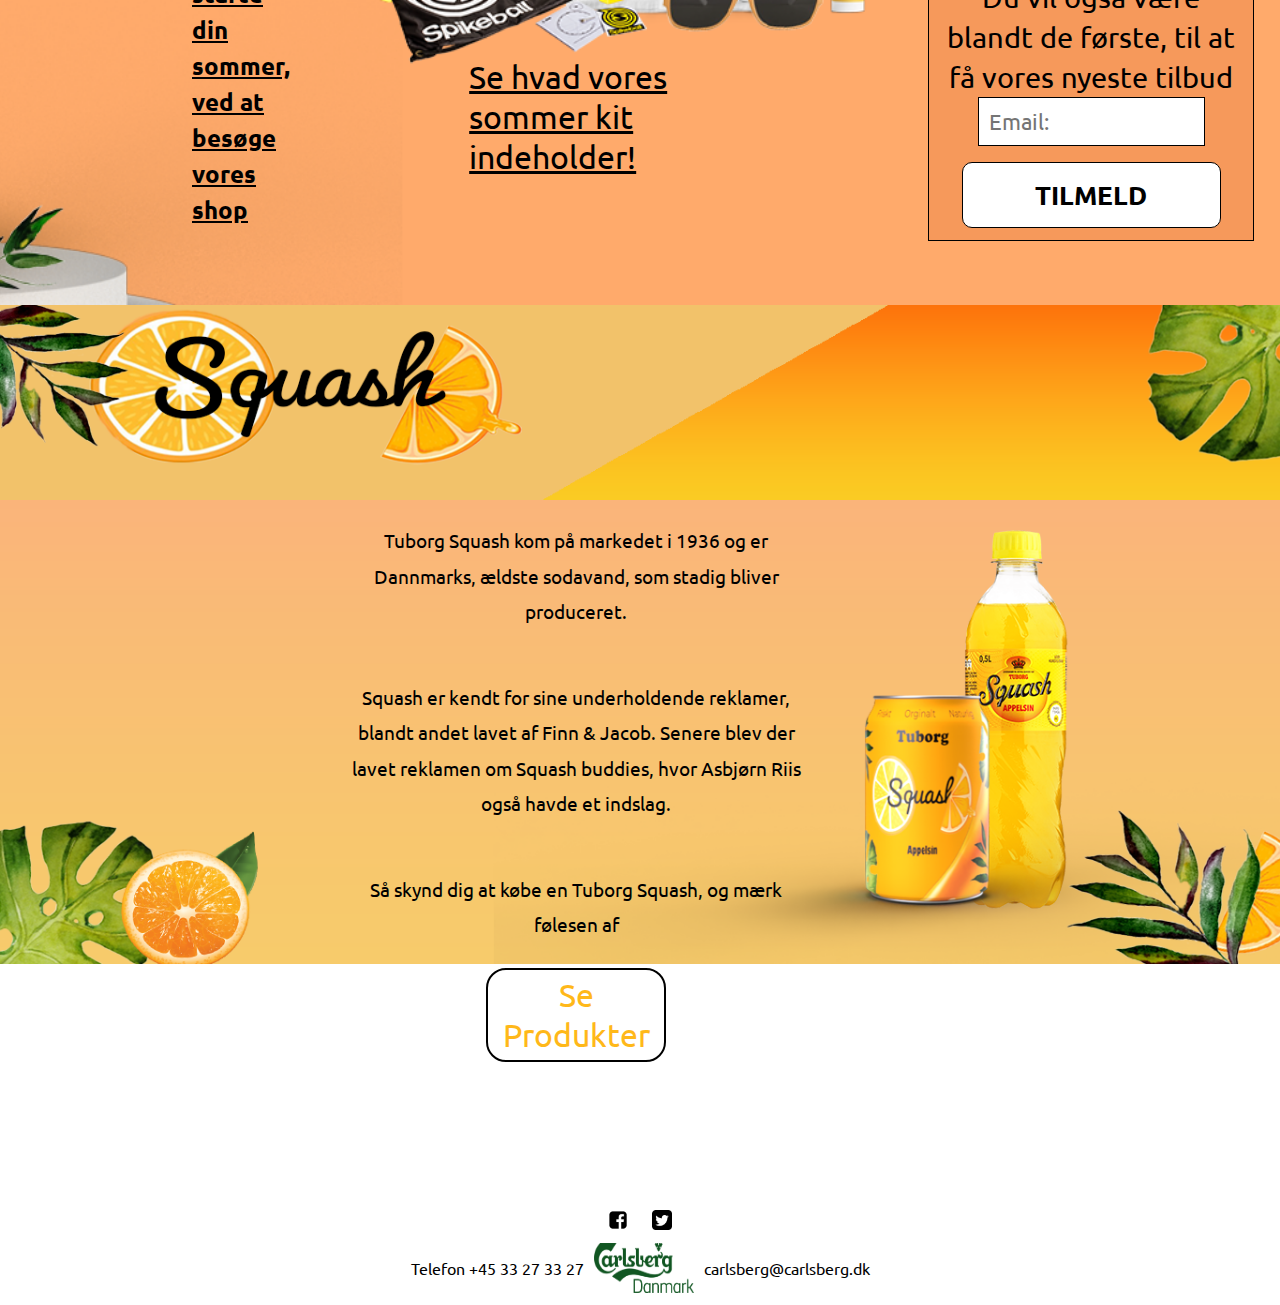
==== commit a9dd0a47: "height justering" ====
--- a/index.html
+++ b/index.html
@@ -102,8 +102,8 @@
   </section>
   <footer class="footer">
     <div class="some-icons">
-      <a href="https://www.facebook.com/TuborgSquash"> <img src="img/facebooklogo.webp" alt=""></a>
-      <a href="https://www.instagram.com/tuborg/"> <img src="img/twitterlogo.webp" alt=""></a>
+      <a href="https://www.facebook.com/TuborgSquash"> <img src="img/facebooklogo.webp" alt="Facebook Tuborg Squash"></a>
+      <a href="https://www.instagram.com/tuborg/"> <img src="img/twitterlogo.webp" alt="Twitter Tuborg Squash"></a>
 
     </div>
     <div class="footerwrapper">
--- a/css/style.css
+++ b/css/style.css
@@ -102,6 +102,7 @@
 
 .footerlogo {
   height: 50px;
+  width: 100px;
 
 }
 
@@ -846,6 +847,7 @@
 
   .section4 img {
     width: 40%;
+    height: auto;
     display: flex;
     max-width: 100%;
     max-height: 100%;
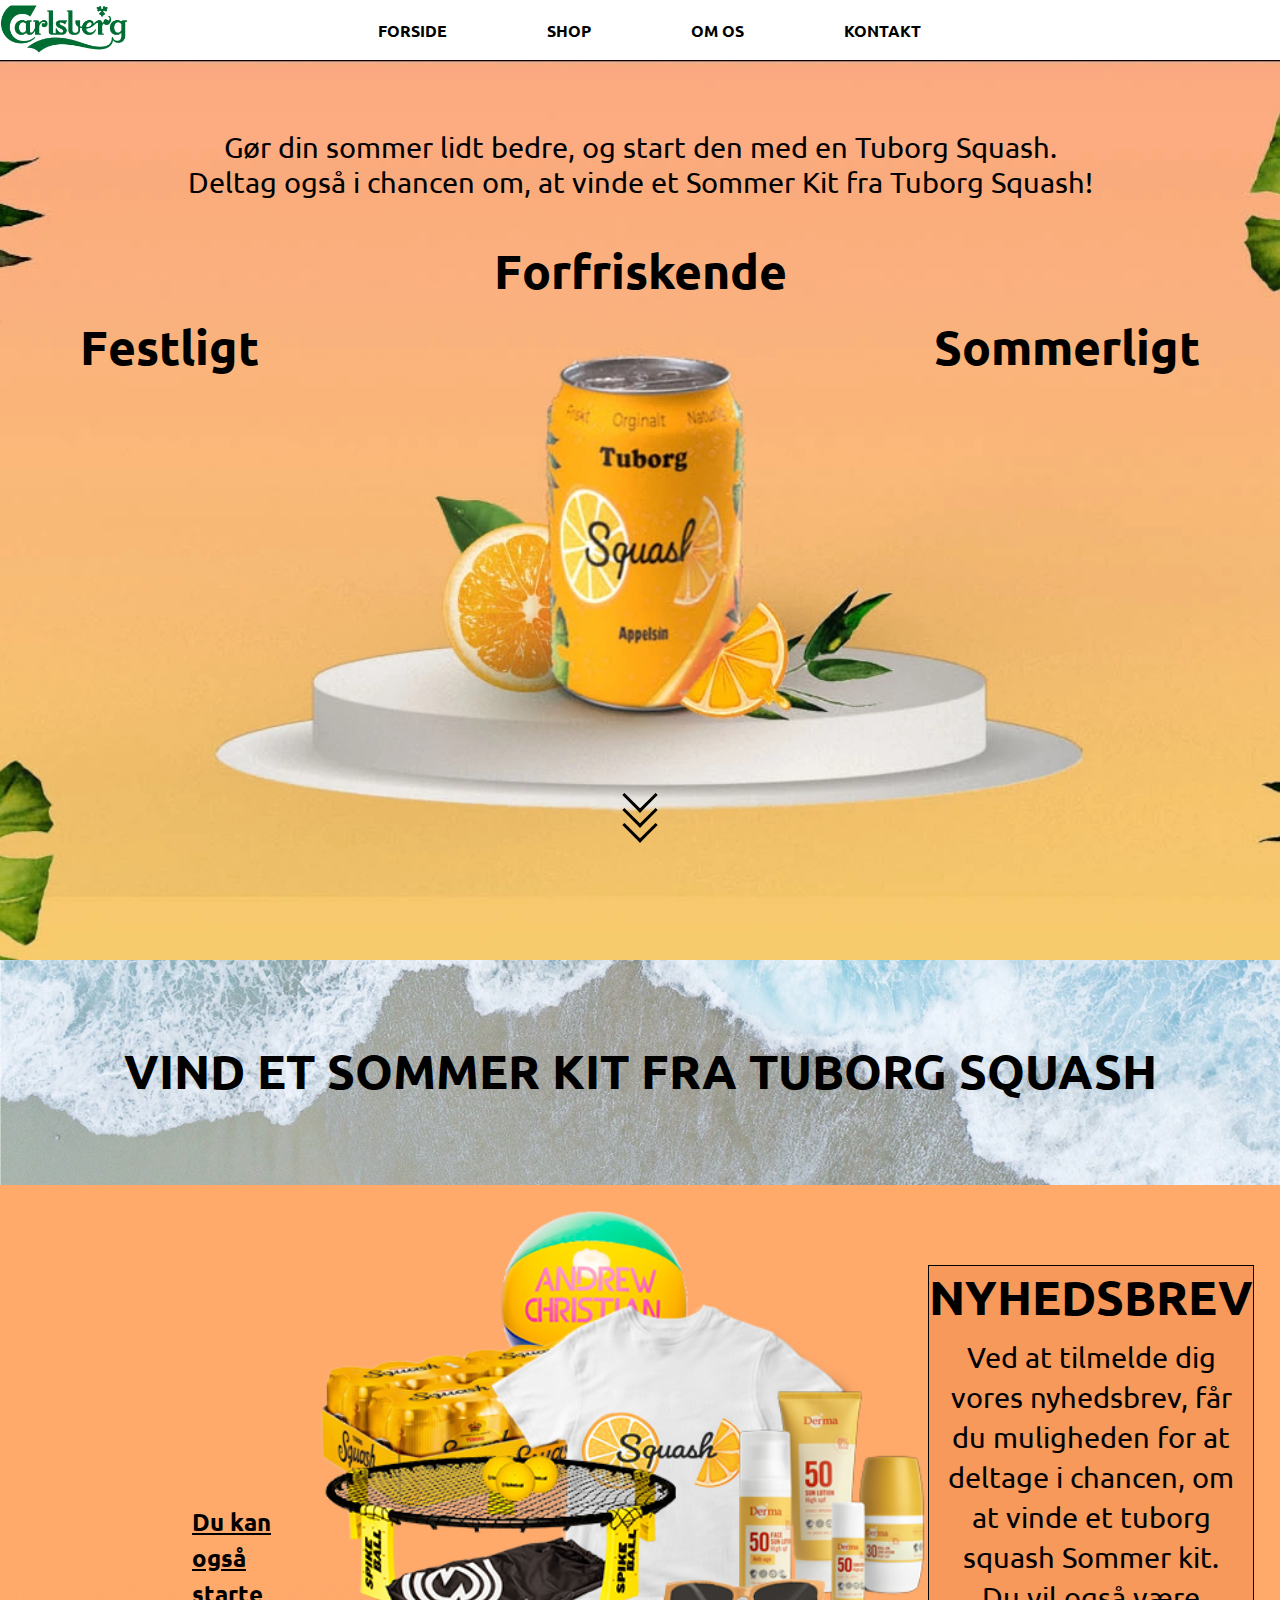
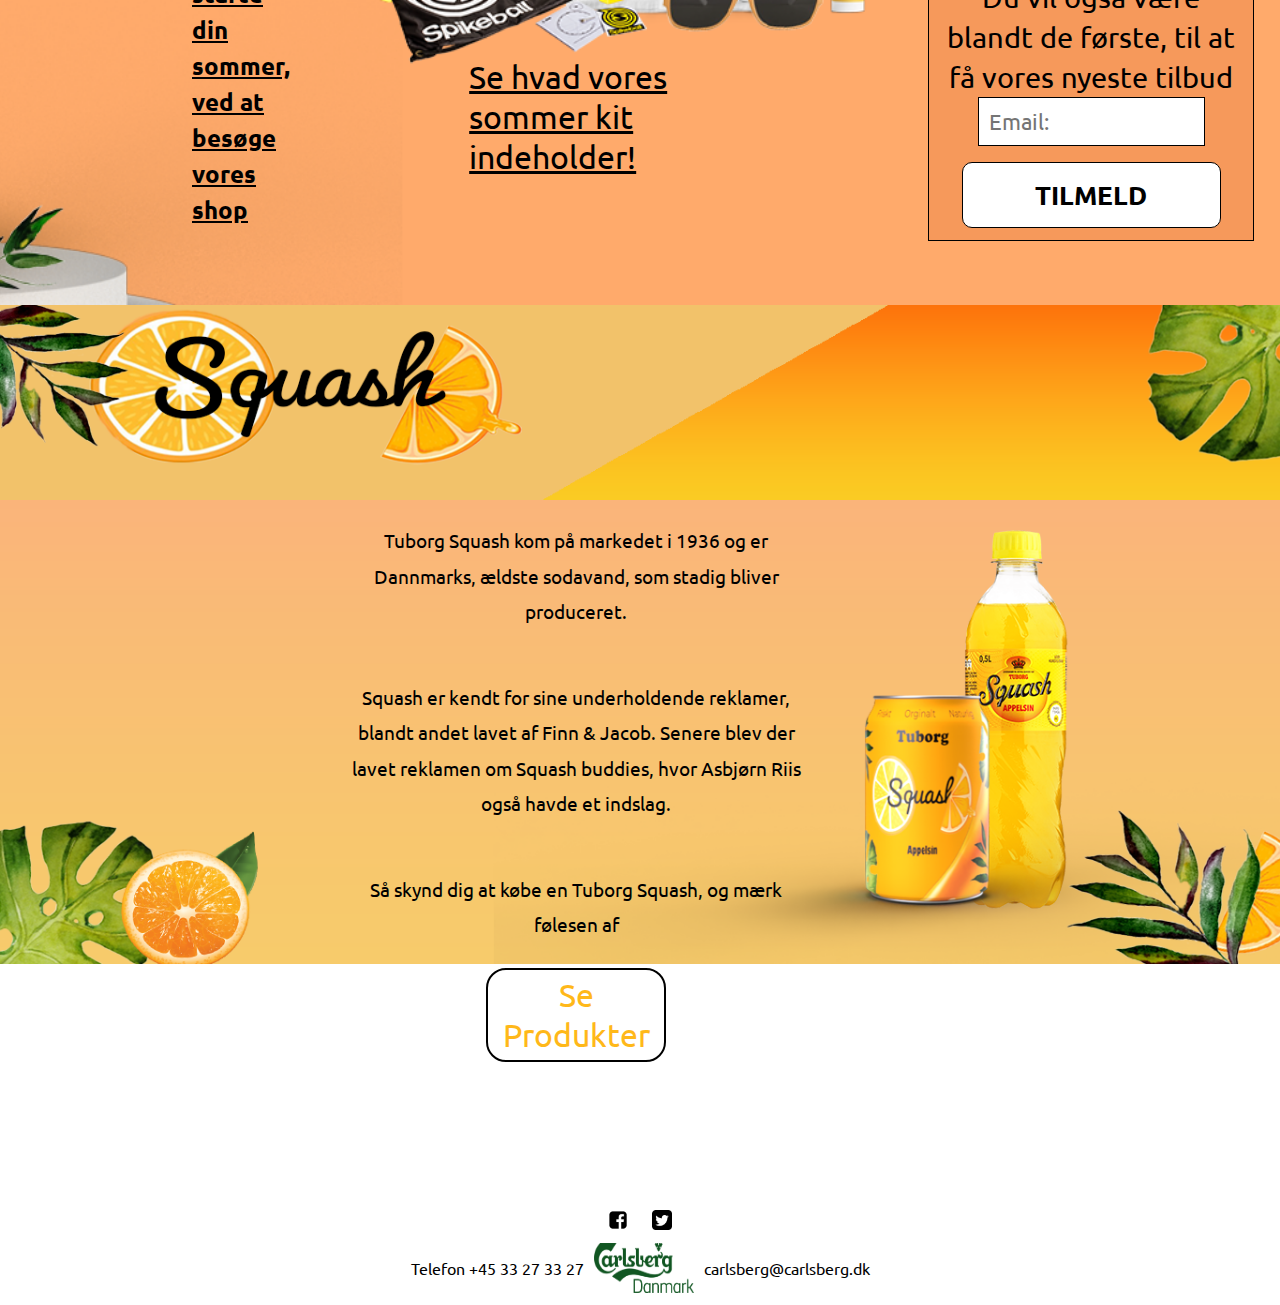
==== commit d894581b: "scroll botton" ====
--- a/index.html
+++ b/index.html
@@ -49,6 +49,11 @@
   </header>
   <div class="wrap-main"></div>
   <main class="mainclass">
+    <div class="scroll-pointer ">
+    <span></span>
+    <span></span>
+    <span></span>
+  </div>
     <section class="text-landing">
       <p>Gør din sommer lidt bedre, og start den med en Tuborg Squash. <br> Deltag også i chancen om,
         at vinde et Sommer Kit fra Tuborg Squash!</p>
@@ -102,7 +107,8 @@
   </section>
   <footer class="footer">
     <div class="some-icons">
-      <a href="https://www.facebook.com/TuborgSquash"> <img src="img/facebooklogo.webp" alt="Facebook Tuborg Squash"></a>
+      <a href="https://www.facebook.com/TuborgSquash"> <img src="img/facebooklogo.webp"
+          alt="Facebook Tuborg Squash"></a>
       <a href="https://www.instagram.com/tuborg/"> <img src="img/twitterlogo.webp" alt="Twitter Tuborg Squash"></a>
 
     </div>
--- a/css/style.css
+++ b/css/style.css
@@ -84,6 +84,50 @@
   background-color: black;
   border-radius: 10px;
 }
+/* Scroll button */ 
+.scroll-pointer {
+  position: absolute;
+  top: 90%;
+  left: 50%;
+  transform: translate(-50%, -50%);
+}
+/* Arrows */ 
+.scroll-pointer span {
+  display: block;
+  width: clamp(10px,25px,30px);
+  height: clamp(20px,25px,30px);
+  border-bottom: 3px solid rgb(0, 0, 0);
+  border-right: 3px solid rgb(0, 0, 0);
+  transform: rotate(45deg);
+  margin: -10px;
+  animation: animate 2s infinite;
+}
+.scroll-pointer span:nth-child(2) {
+  animation-delay: 0.2s;
+  
+}
+.scroll-pointer span:nth-child(3) {
+  animation-delay: 0.4s;
+}
+/* animations for scroll button */ 
+@keyframes animate 
+{
+  0%
+{ 
+  opacity: 0;
+  transform: rotate(45deg) translate(-20px, -20px);
+}
+50%
+{ 
+  opacity: 1;
+}
+100%
+{ 
+  opacity: 0;
+  transform: rotate(45deg) translate(20px, 20px);
+}
+}
+
 
 /* Standard settings for footer */
 .footer {
@@ -636,7 +680,6 @@
   /* burger menu visable */
   .toggle-button {
     display: flex;
-    
    
   }
 /* Nav-menu hidden */
@@ -651,6 +694,7 @@
     flex-direction: column;
     align-items: flex-start;
     width: 100%;
+    height: 100%;
    
 
   }
@@ -659,9 +703,11 @@
     flex-direction: column;
     width: 100%;
     background-color: white;
+    padding: 0;
     
 
   }
+  
 
   .navbar-links li {
     text-align: center;
